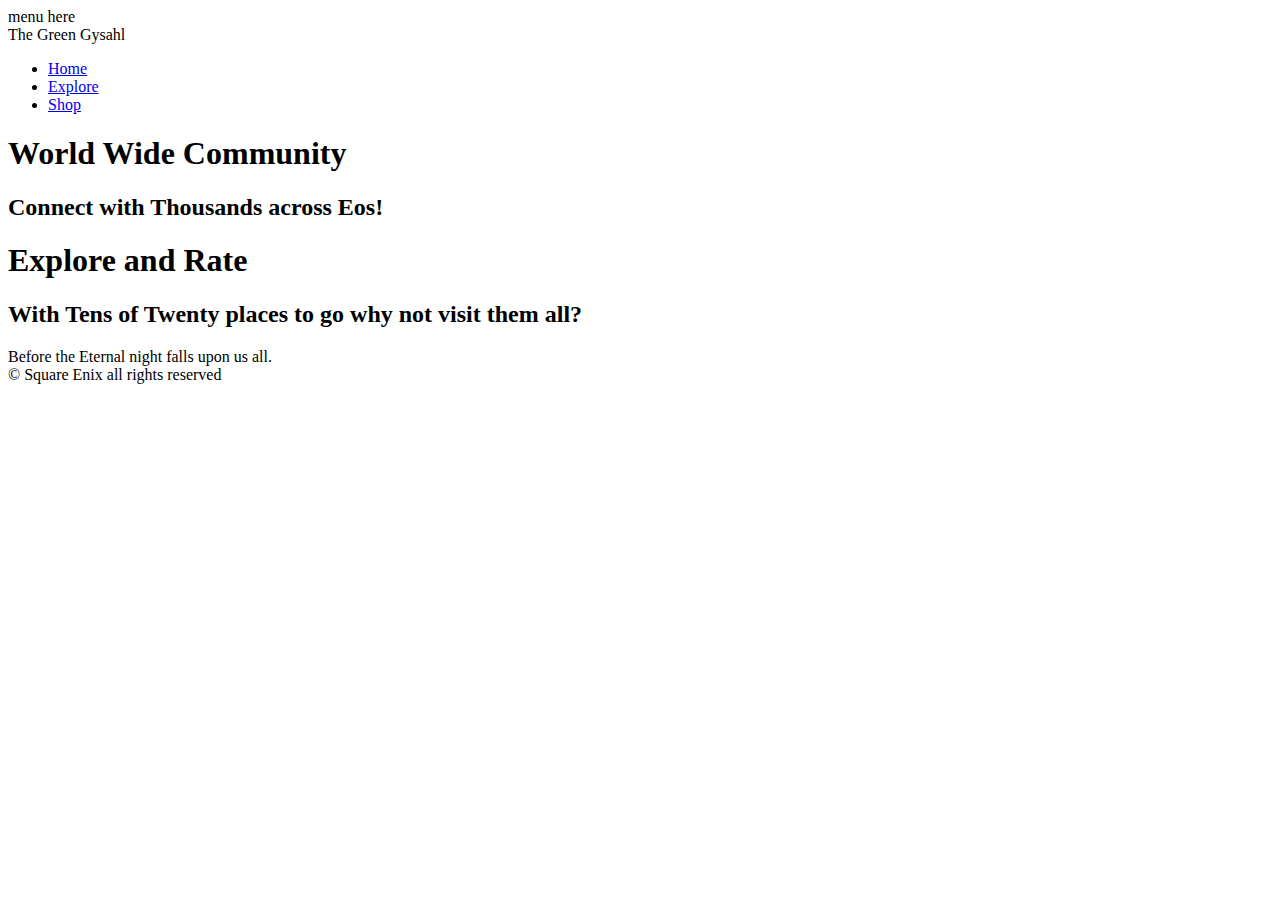
==== index.html @ b4320c2a "basic stuff, added meta tags and preload tags" ====
<!DOCTYPE html>

<html lang="en">

<head>
    <meta charset="UTF-8">
    <meta name="viewport" content="width=device-width, initial-scale=1.0">
    <meta http-equiv="X-UA-Compatible" content="ie=edge">

    <link rel="preload" href="https://fonts.googleapis.com/css?family=Fredericka+the+Great|Josefin+Slab:100|Quicksand" as="style">
    <link rel="preload" href="style.css" as="style">

    
    <title>The Green Gysahl</title>

    <meta name="description" content="A Beginners Guide To Web Development with HTML/CSS/Javascript" />

    <!-- Twitter Card data -->
    <meta name="twitter:card" content="summary_large_image">
    <meta name="twitter:title" content="The Green Gysahl">
    <meta name="twitter:description" content="A Beginners Guide To Web Development with HTML/CSS/Javascript">
    <!-- Twitter summary card with large image must be at least 280x150px -->
    <meta name="twitter:image:src" content="https://vignette.wikia.nocookie.net/finalfantasy/images/4/4f/Gysahl_Green_XIV.jpg/revision/latest/scale-to-width-down/1024?cb=20130629163723">

    <!-- Open Graph data -->
    <meta property="og:title" content="The Green Gysahl" />
    <meta property="og:type" content="article" />
    <meta property="og:url" content="https://ianmitch90.github.io/theGreenGysahl/" />
    <meta property="og:image" content="https://vignette.wikia.nocookie.net/finalfantasy/images/4/4f/Gysahl_Green_XIV.jpg/revision/latest/scale-to-width-down/1024?cb=20130629163723" />
    <meta property="og:description" content="A Beginners Guide To Web Development with HTML/CSS/Javascript" />
    <meta property="og:site_name" content="The Green Gysahl" />

    <link href="https://fonts.googleapis.com/css?family=Fredericka+the+Great|Josefin+Slab:100|Quicksand" rel="stylesheet">
    <link rel="stylesheet" href="styles.css">
</head>

<body>
    <header>
        <nav>
            <div class="navMenu">
                menu here
            </div>
            <span>The Green Gysahl</span>
            <ul>
                <li><a href="index.html">Home</a></li>
                <li><a href="./Pages/Explore/explore.html">Explore</a></li>
                <li><a href="./Pages/Shop/shop.html">Shop</a></li>
            </ul>
        </nav>
    </header>

    <div class="hero">
        <div class="heroImg"></div>
        <div class="heroIconsContainer">
            <div class="heroIcons"></div>
            <div class="heroDesc"></div>
        </div>
    </div>

    <div class="communitySection">
        <h1>World Wide Community</h1>
        <h2>Connect with Thousands across Eos!</h2>
        <div class="communityComments"></div>
    </div>
    
    <div class="exploreSection">
        <div class="exploreHeading">
            <h1>Explore and Rate</h1>
            <h2>With Tens of Twenty places to go why not visit them all?</h2>
            <span>Before the Eternal night falls upon us all.</span>
        </div>
        <div class="exploreLocations">

        </div>
    </div>
    <footer>
        © Square Enix all rights reserved
    </footer>
</body>

</html>
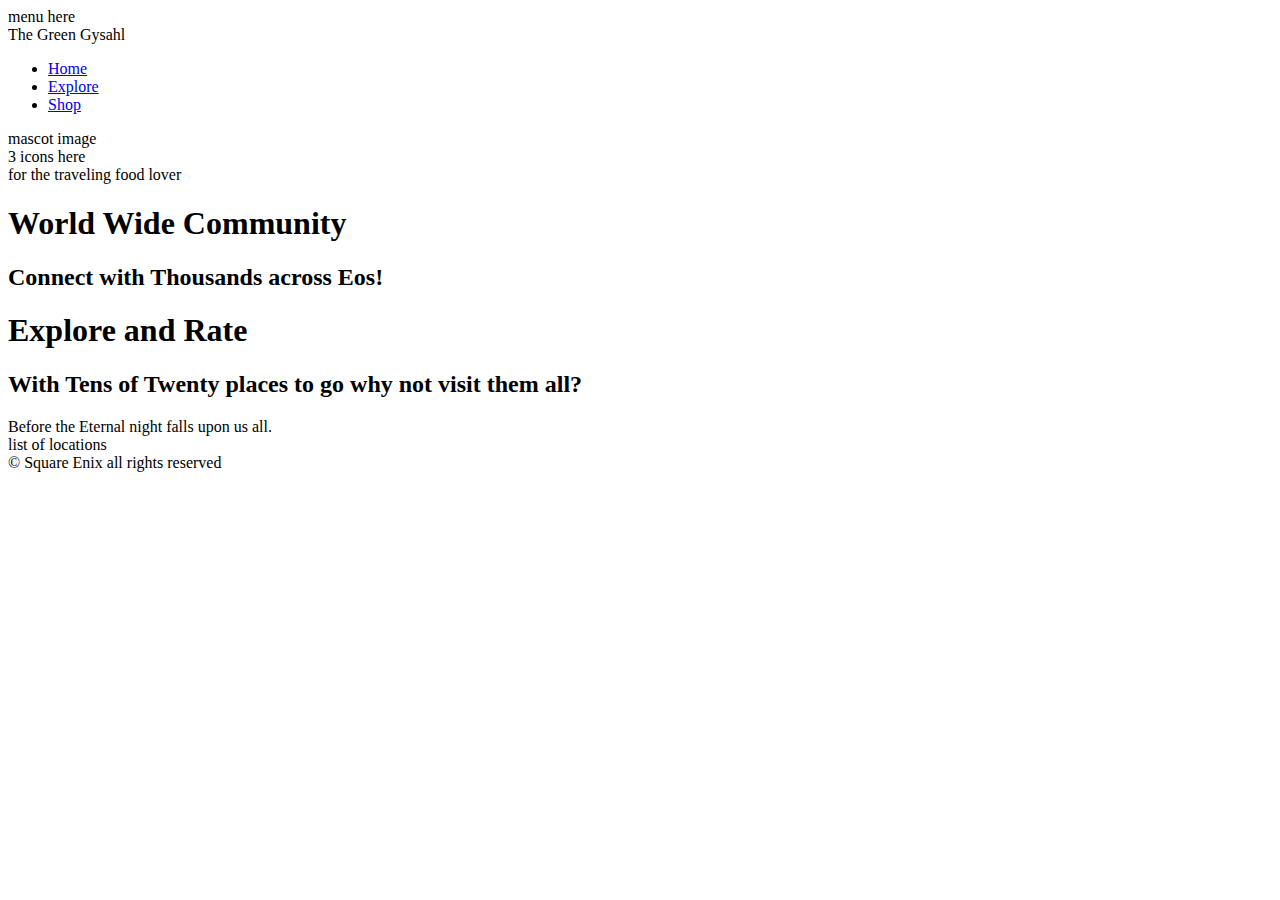
==== commit 56a5829a: "og meta tag width/height" ====
--- a/index.html
+++ b/index.html
@@ -1,18 +1,43 @@
 <!DOCTYPE html>
 
 <html lang="en">
+<!-- HolyMoly!!!!! look at all these meta tags and links!!!!!! 🌪
+    this is a little bit much right? here are a few things we are trying to acomplish with these
+    lets take it section by section:
 
+    1) your standard meta tags Charset/Viewport/Compatibility check for IE=Edge browsers
+    
+    2) twitter! every tag is pretty self descriptive however we use this as a preview card
+    everytime twitter will try and make a neat preview card for us to make it appealing to visit!
+    
+    3) Open Graph: so remember how we gave twitter images and info to make a preview for us? well
+    well the opengraph protocol allows us to make a generalized card, and allow the service using
+    our link to have the information to make a preview card!
+    
+    4) preloading: so generally this is not useful here since our assets are shipped with our html
+    this is not providing us with a lot of performance gains. HOWEVER lets say you had a
+    remote font/css/images/videos/etc that is on another server? this lets the browser know that
+    whatever you are preloading has HIGH PRIORITY, usually these are critical assets that you dont
+    want to show up after the page is built. we can avoid problems with connection issues/file size/etc
+    
+    5) Favicons: i love favicons!!! these are the images that show up on your tab/bookmarks/app icons/etc
+    it allows your site to have some flavor when someone is saving it or viewing it. usually a logo
+    or some image relevant to your site would go here. take note of the diffrent versions and sizes
+    are saved in the /favicon folder! for now try and use a favicon generator and then customize what
+    you want until you are able to make your own from scratch 
+
+    FINNNNALLLLY SOMETHING IM USED TO: 💦
+    finishing up with the head tag, we have our website Title/Google Fonts/Styles.css
+        **Important stuff to pay attn to!
+            but didn't you preload this already? sure! i did! however that was for the browser to go
+            out before it builds the page! i never told it to USE anything! please visit the 
+            HTML preload specification online!!! and like i said before it's not useful for this
+            project but, it's good to know what EXACTLY it does for you!
+         -->
 <head>
     <meta charset="UTF-8">
     <meta name="viewport" content="width=device-width, initial-scale=1.0">
     <meta http-equiv="X-UA-Compatible" content="ie=edge">
-
-    <link rel="preload" href="https://fonts.googleapis.com/css?family=Fredericka+the+Great|Josefin+Slab:100|Quicksand" as="style">
-    <link rel="preload" href="style.css" as="style">
-
-    
-    <title>The Green Gysahl</title>
-
     <meta name="description" content="A Beginners Guide To Web Development with HTML/CSS/Javascript" />
 
     <!-- Twitter Card data -->
@@ -29,14 +54,71 @@
     <meta property="og:image" content="https://vignette.wikia.nocookie.net/finalfantasy/images/4/4f/Gysahl_Green_XIV.jpg/revision/latest/scale-to-width-down/1024?cb=20130629163723" />
     <meta property="og:description" content="A Beginners Guide To Web Development with HTML/CSS/Javascript" />
     <meta property="og:site_name" content="The Green Gysahl" />
+    <meta property="og:image:width" content="400">
+    <meta property="og:image:height" content="300">
 
+    <!-- linking and preloading all assets/fonts ensuring it loaded faster when the html needs it -->
+    <link rel="preload" href="https://fonts.googleapis.com/css?family=Fredericka+the+Great|Josefin+Slab:100|Quicksand" as="style">
+    <link rel="preload" href="style.css" as="style">
+    
+    <!-- all the things for our favicon (putting an icon on the tab) -->
+    <link rel="apple-touch-icon" sizes="180x180" href="favicon/apple-touch-icon.png">
+    <link rel="icon" type="image/png" sizes="32x32" href="favicon/favicon-32x32.png">
+    <link rel="icon" type="image/png" sizes="16x16" href="favicon/favicon-16x16.png">
+    <link rel="manifest" href="favicon/site.webmanifest">
+    <link rel="mask-icon" href="favicon/safari-pinned-tab.svg" color="#16a085">
+    <meta name="msapplication-TileColor" content="#da532c">
+    <meta name="theme-color" content="#ffffff">
+
+    
+    <title>The Green Gysahl</title>
+    
+    
     <link href="https://fonts.googleapis.com/css?family=Fredericka+the+Great|Josefin+Slab:100|Quicksand" rel="stylesheet">
     <link rel="stylesheet" href="styles.css">
+
 </head>
 
+<!-- Lets Get Started!!!!! ⚡️
+
+        So! you know allll the things dealing with what SHOWS UP ON THE PAGE!
+        ok so i like to designate a header/main/footer and then use mostly divs for other things
+        why? well for accesibility reasons since im adding aria tags it's a bit over kill to use all
+        the HTML tags ONTOP of ARIA attr.
+
+        Objectives this Page:
+            -Simple ARIA
+            -Themeing/Setting a Design pattern
+            -Contrast and Readability (see styles.css )
+            -Mobile First Way of Thinking
+
+     ⭕️ IMPORTANT NOTICE ABOUT ARIA SCREEN READERS!
+        *** NO ARIA IS BETTER THAN BAD ARIA *** 
+    
+            wait, what? are you going to show us the proper way to do it? NOPE! this is going
+            to get you started intergrating ARIA slowly!!! REMEMBER! there is NO VISUAL COMPONENT!!
+            A good way to think about how your site's USER EXPERIENCE is going from VIDEO PODCAST to
+            a AUDIO ONLY PODCAST! meaning, add as much relevant description! explain when you can
+            and be concise but, it's like totally but kind of, but honestly don't ramble...... 
+            oh no! i already messed up! 💦 
+    
+        Your ALT-er EGO!!!!! anything requires you to see just go ahead and throw an alt attr on it!
+        it's just generally good practice EVEN IF THE ALT IS EMPTY always put it on
+        helps screen reading defaults but also if something should fail lets say an image or video
+        doesn't load properly the user can easily figure out was was SUPPOSED TO BE THERE and that
+        something went wrong and they usually might refresh the page.
+
+    Flexbox and Flex Grid! thats all CSS stuff! but i'll get into that in depth in the Explore page
+
+    to see how this page looks WITHOUT styles just copy line 76 and then delete and refresh your browser
+
+        -->
 <body>
+    <!-- header? wait isnt nav just fine? Sure! its all up to you, again these HTML tags
+        have limited functionality but are useful for seperating out content and groups -->
     <header>
         <nav>
+            <!-- notice in-between my nav tags i have 3 DIRECT CHILDREN that lets me have greater control of how these groups are displayed in my nav when i go to style this nav tag later -->
             <div class="navMenu">
                 menu here
             </div>
@@ -48,31 +130,56 @@
             </ul>
         </nav>
     </header>
+<!-- main content here! this is where my sections will go  -->
+    <main>
+        <!-- so why section our work? well i personally think its great 
+        to outline in our mind how content needs to be grouped.  -->
+        <section>
+            <div class="hero">
+                <div class="heroImg">
+                    mascot image
+                <div class="heroIconsContainer">
+                    <div class="heroIcons">
+                        3 icons here
+                    </div>
+                    <div class="heroDesc">
+                        for the traveling food lover
+                    </div>
+                </div>
+            </div>
+        </section>
 
-    <div class="hero">
-        <div class="heroImg"></div>
-        <div class="heroIconsContainer">
-            <div class="heroIcons"></div>
-            <div class="heroDesc"></div>
-        </div>
-    </div>
+        <section>
+            <div class="communitySection">
+                <h1>World Wide Community</h1>
+                <h2>Connect with Thousands across Eos!</h2>
+                <div class="communityComments">
+                    <!-- heres where the js will generate comments out of an array, and 
+                    then we will use the styles.css to animate the ease-in entrances  -->
+                </div>
+            </div>
+        </section>
+        
+        <section>
+            <div class="exploreSection">
+                <div class="exploreHeading">
+                    <h1>Explore and Rate</h1>
+                    <h2>With Tens of Twenty places to go why not visit them all?</h2>
+                    <span>Before the Eternal night falls upon us all.</span>
+                </div>
+                <div class="exploreLocations">
+                     <!-- heres where we will make js to manage these for us, but its just simple
+                    to just add these directly here right? well yes! however this can be practice
+                    for managing content for later. what if there are more locations later?
+                    would it be easier to just add another object thats already in an array? 
+                    what if you didnt want the order to be the same every time a user views
+                    this page? building for the you in future that has to maintain this. -->
+                    list of locations 
+                </div>
+            </div>
+        </section>
+    </main>
 
-    <div class="communitySection">
-        <h1>World Wide Community</h1>
-        <h2>Connect with Thousands across Eos!</h2>
-        <div class="communityComments"></div>
-    </div>
-    
-    <div class="exploreSection">
-        <div class="exploreHeading">
-            <h1>Explore and Rate</h1>
-            <h2>With Tens of Twenty places to go why not visit them all?</h2>
-            <span>Before the Eternal night falls upon us all.</span>
-        </div>
-        <div class="exploreLocations">
-
-        </div>
-    </div>
     <footer>
         © Square Enix all rights reserved
     </footer>
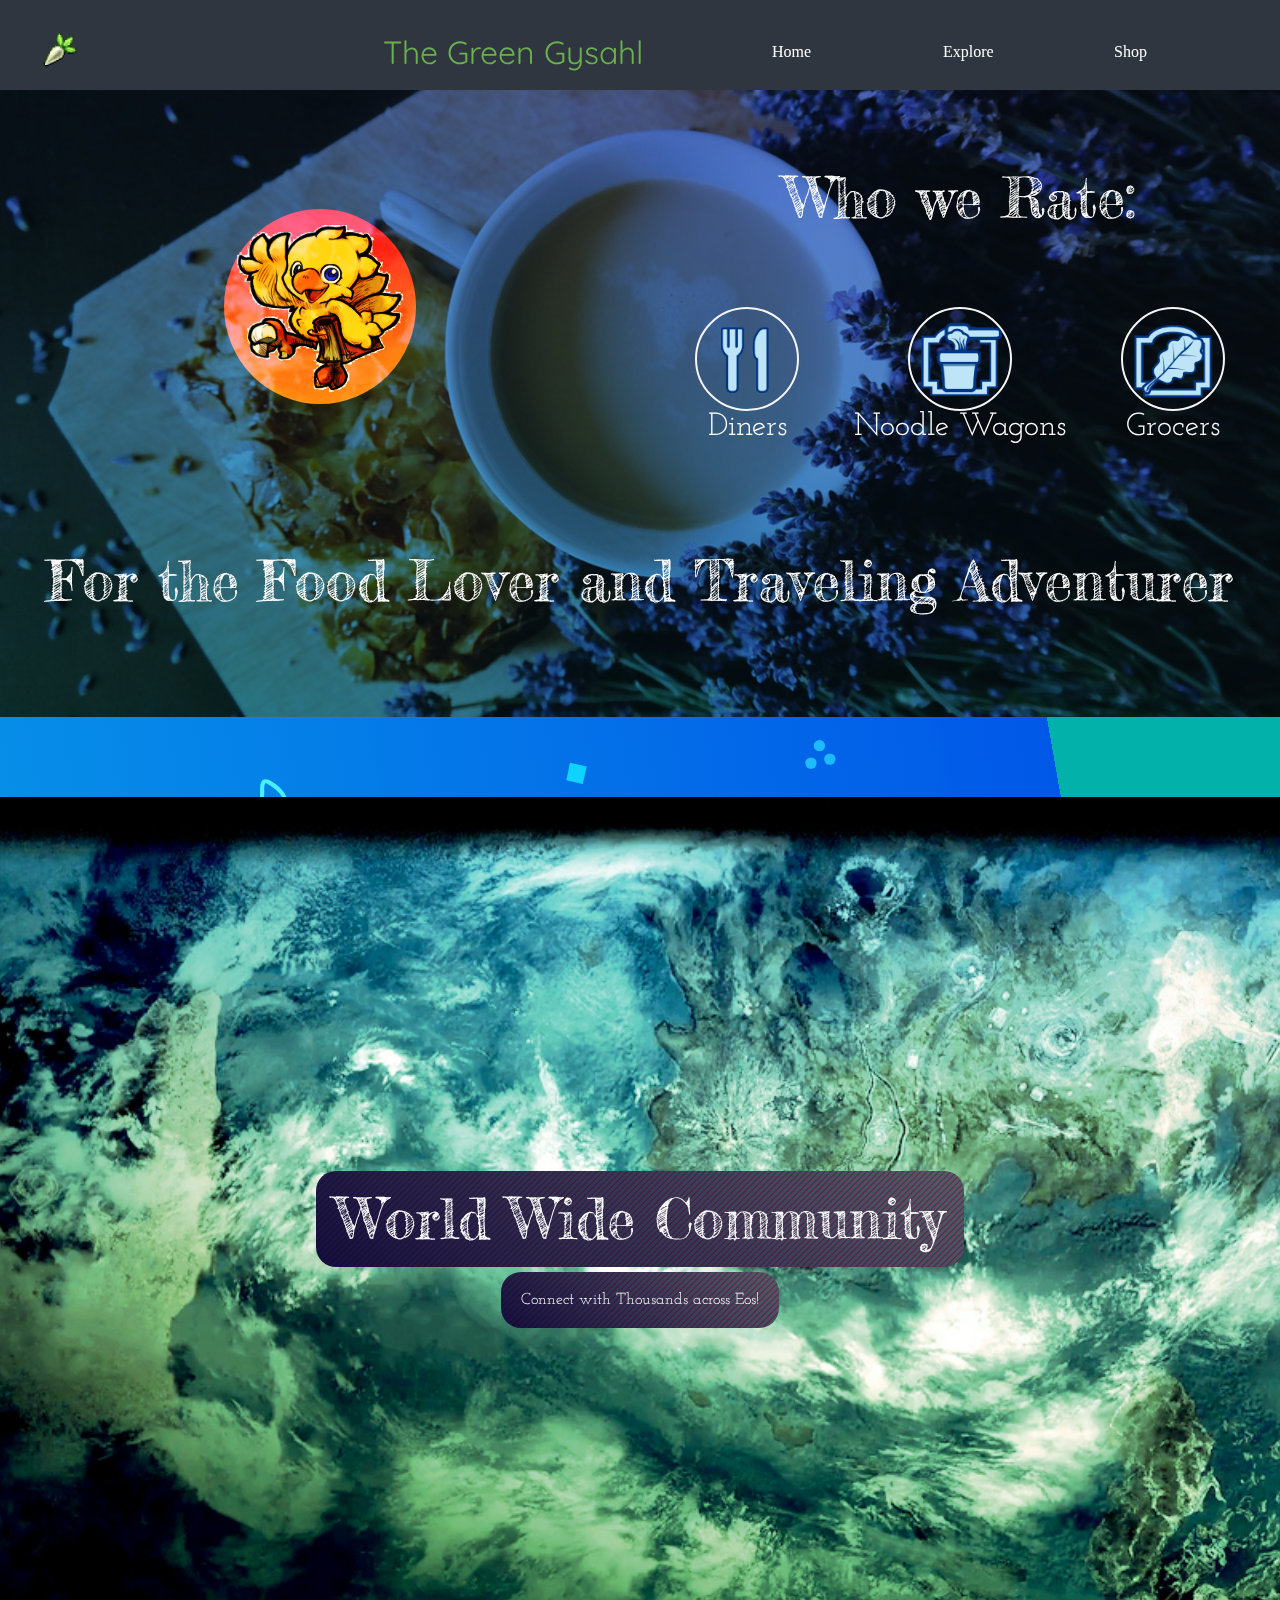
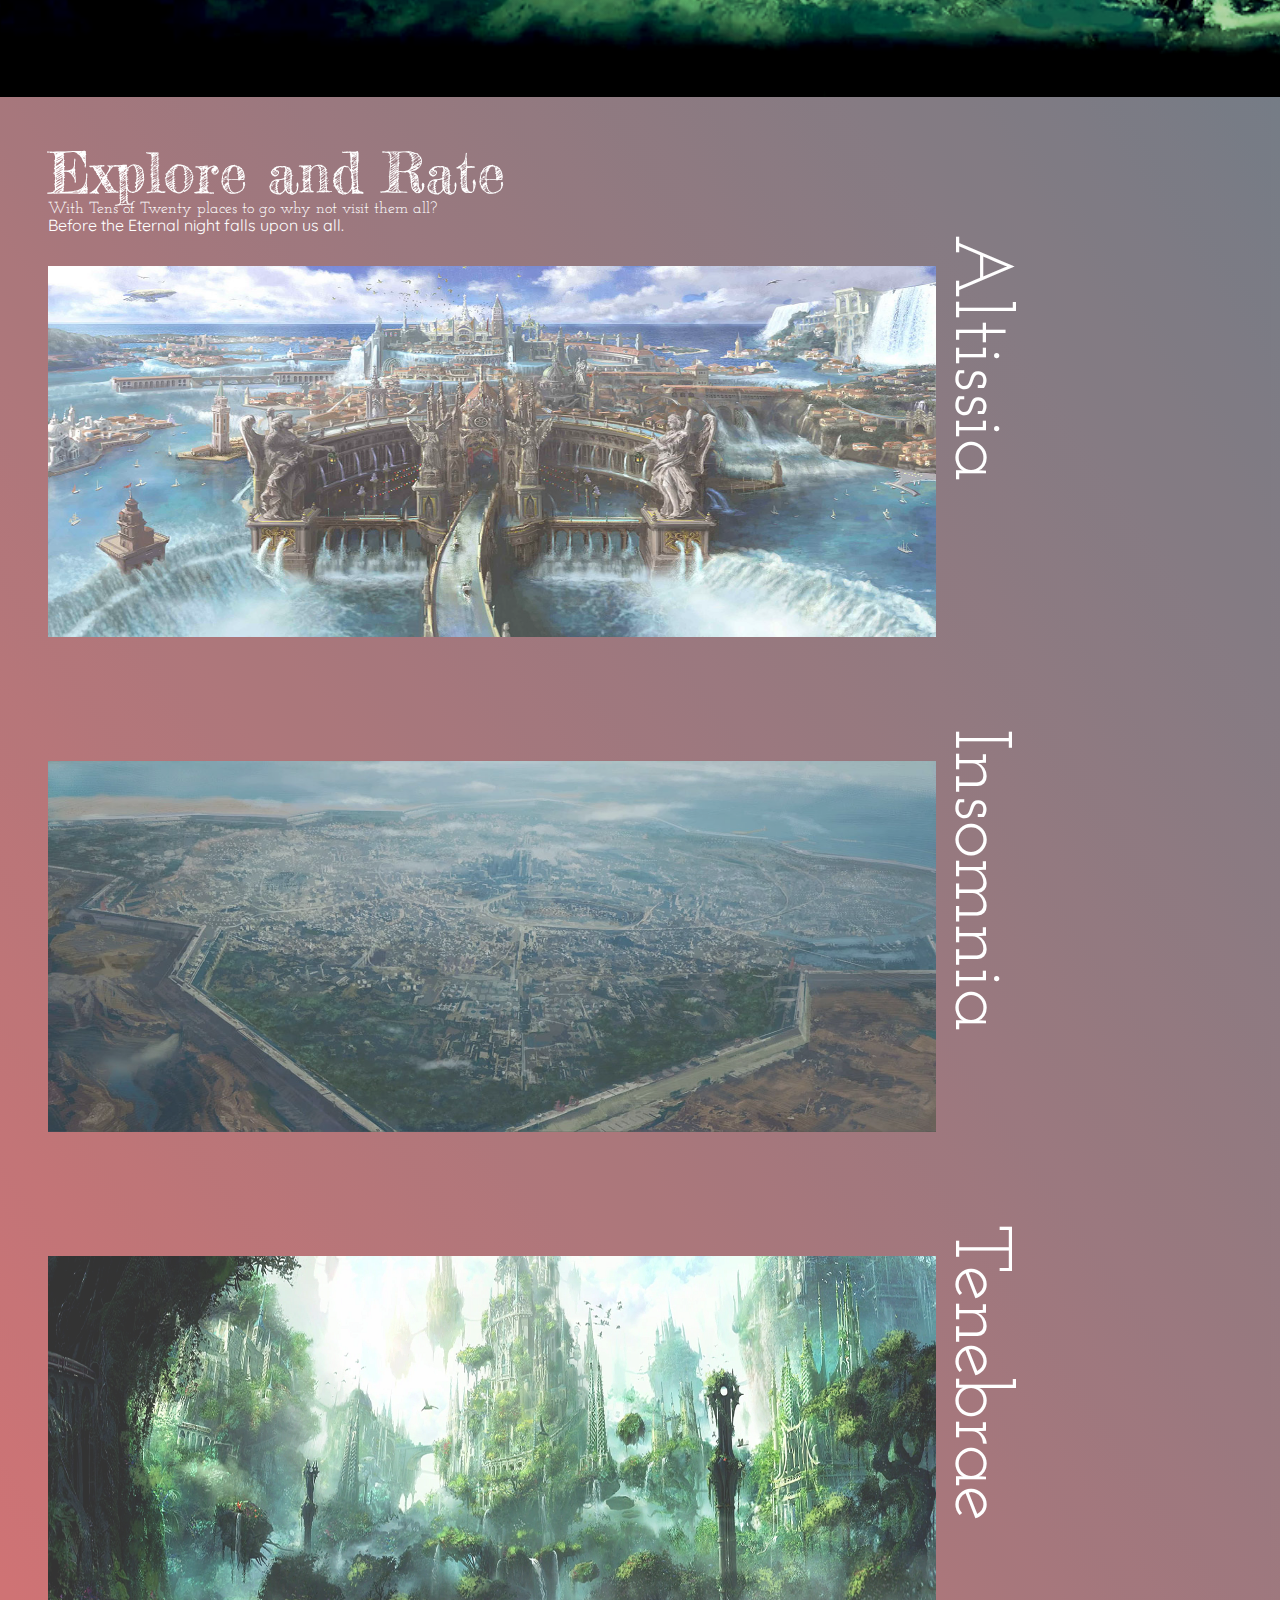
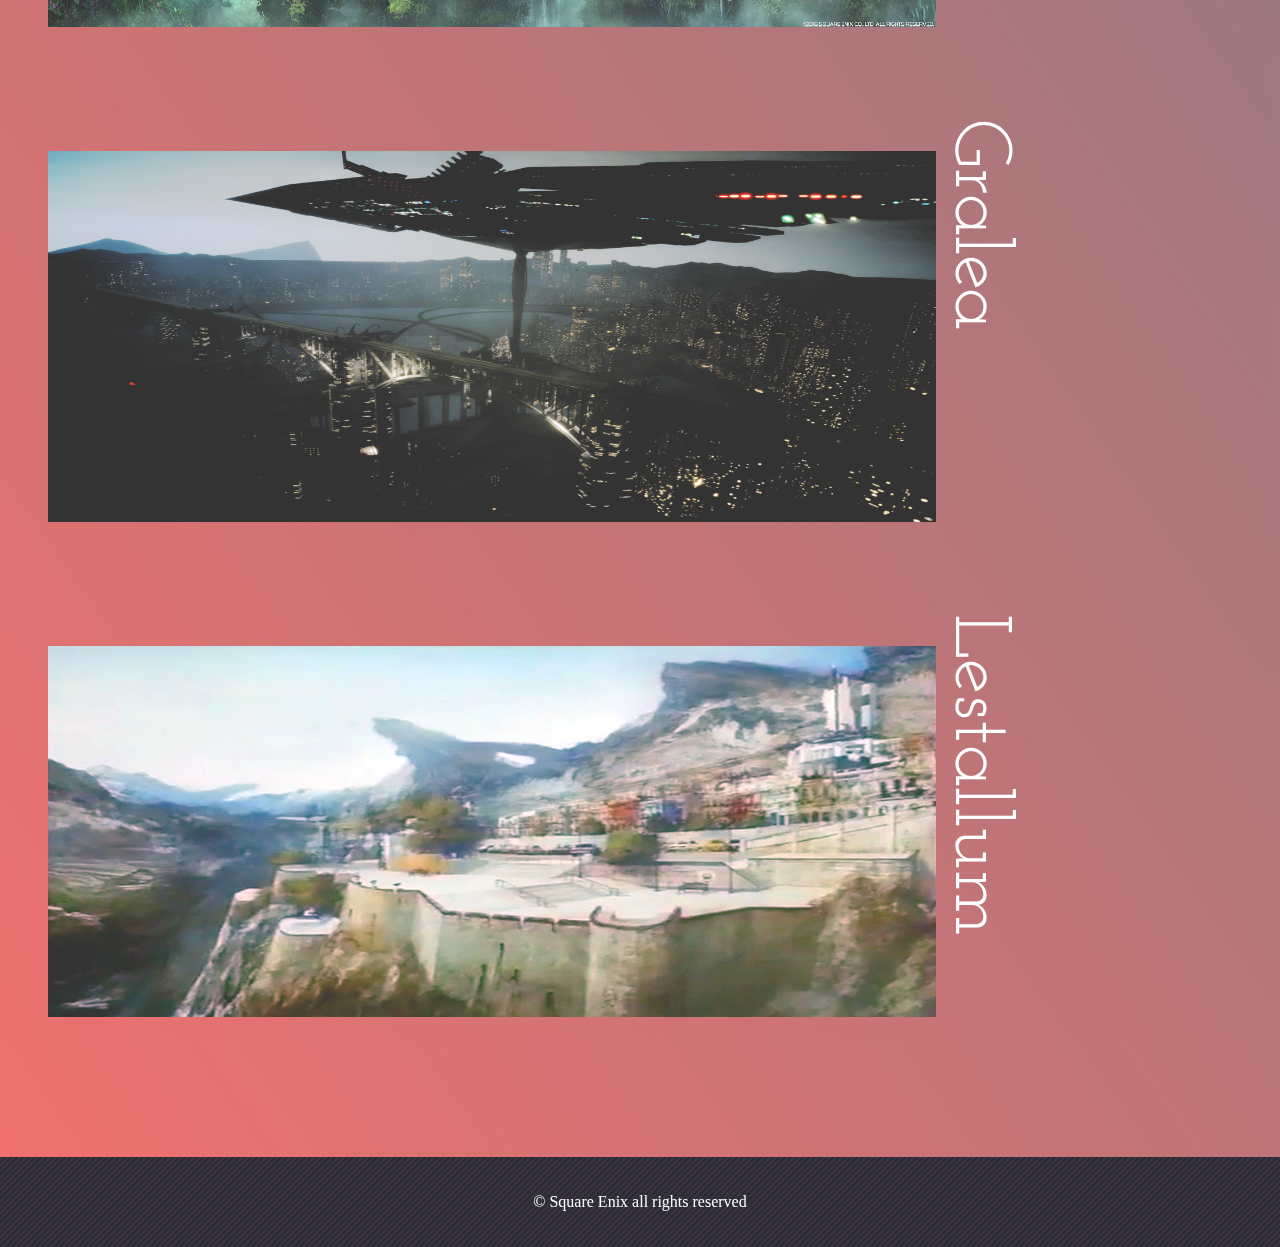
==== commit a4b65ed3: "more core ui work" ====
--- a/index.html
+++ b/index.html
@@ -13,6 +13,8 @@
     3) Open Graph: so remember how we gave twitter images and info to make a preview for us? well
     well the opengraph protocol allows us to make a generalized card, and allow the service using
     our link to have the information to make a preview card!
+    heres a great article on why all of this is important!
+    https://neilpatel.com/blog/open-graph-meta-tags/
     
     4) preloading: so generally this is not useful here since our assets are shipped with our html
     this is not providing us with a lot of performance gains. HOWEVER lets say you had a
@@ -25,6 +27,11 @@
     or some image relevant to your site would go here. take note of the diffrent versions and sizes
     are saved in the /favicon folder! for now try and use a favicon generator and then customize what
     you want until you are able to make your own from scratch 
+
+    **overview of social media META TAGS**
+    https://css-tricks.com/essential-meta-tags-social-media/
+    remember: you can also get analytics of traffic and general information if you are ever intrested
+    using even more meta tags! get comfortable using them!
 
     FINNNNALLLLY SOMETHING IM USED TO: 💦
     finishing up with the head tag, we have our website Title/Google Fonts/Styles.css
@@ -48,6 +55,10 @@
     <meta name="twitter:image:src" content="https://vignette.wikia.nocookie.net/finalfantasy/images/4/4f/Gysahl_Green_XIV.jpg/revision/latest/scale-to-width-down/1024?cb=20130629163723">
 
     <!-- Open Graph data -->
+    <!-- a great tool to check your OG (orginal gangsta meta tags 😎) 
+     https://developers.facebook.com/tools/debug/ 
+     just post ur link (usually your github live link so that it can scrape it and give you feedback)
+     this is also great documentation about best practices -->
     <meta property="og:title" content="The Green Gysahl" />
     <meta property="og:type" content="article" />
     <meta property="og:url" content="https://ianmitch90.github.io/theGreenGysahl/" />
@@ -57,9 +68,11 @@
     <meta property="og:image:width" content="400">
     <meta property="og:image:height" content="300">
 
-    <!-- linking and preloading all assets/fonts ensuring it loaded faster when the html needs it -->
+    <!-- linking and preloading all assets/fonts ensuring it loaded faster when the html needs it
+    documentation on what this is doing: 
+    https://developer.mozilla.org/en-US/docs/Web/HTML/Preloading_content -->
     <link rel="preload" href="https://fonts.googleapis.com/css?family=Fredericka+the+Great|Josefin+Slab:100|Quicksand" as="style">
-    <link rel="preload" href="style.css" as="style">
+    <link rel="preload" href="styles.css" as="style">
     
     <!-- all the things for our favicon (putting an icon on the tab) -->
     <link rel="apple-touch-icon" sizes="180x180" href="favicon/apple-touch-icon.png">
@@ -75,6 +88,7 @@
     
     
     <link href="https://fonts.googleapis.com/css?family=Fredericka+the+Great|Josefin+Slab:100|Quicksand" rel="stylesheet">
+    <link rel="stylesheet" href="reset.css">
     <link rel="stylesheet" href="styles.css">
 
 </head>
@@ -120,7 +134,7 @@
         <nav>
             <!-- notice in-between my nav tags i have 3 DIRECT CHILDREN that lets me have greater control of how these groups are displayed in my nav when i go to style this nav tag later -->
             <div class="navMenu">
-                menu here
+                <img src="./Assets/gyashlIcon.png" alt="Logo">
             </div>
             <span>The Green Gysahl</span>
             <ul>
@@ -135,16 +149,35 @@
         <!-- so why section our work? well i personally think its great 
         to outline in our mind how content needs to be grouped.  -->
         <section>
-            <div class="hero">
-                <div class="heroImg">
-                    mascot image
-                <div class="heroIconsContainer">
-                    <div class="heroIcons">
-                        3 icons here
-                    </div>
-                    <div class="heroDesc">
-                        for the traveling food lover
-                    </div>
+            <div class="foodGrid">
+                <div class="heroMascot">
+                    <img src="./Assets/CT_Chocobo.png" alt="chocobo mascot">
+                </div>
+                <div class="iconsContainer">
+                    <div class="area-overlap iconsHeader">
+                        <h1>Who we Rate:</h1>
+                    </div>
+                    <div class="foodIcon">
+                        <img src="./Assets/Diner-ffxv-mapicon.png" alt="Diner Icon">
+                        <h2>
+                            Diners
+                        </h2>
+                    </div>
+                    <div class="grocerIcon">
+                        <img src="./Assets/NoodleWagon-ffxv-mapicon.png" alt="Noodle Wagon Icon">
+                        <h2>
+                            Noodle Wagons
+                        </h2>
+                    </div>
+                    <div class="soupIcon">
+                        <img src="./Assets/Grocer-ffxv-mapicon.png" alt="Grocer Icon">
+                        <h2>
+                            Grocers
+                        </h2>
+                    </div>
+                </div>
+                <div class="heroHeadline">
+                    <h1>For the Food Lover and Traveling Adventurer</h1>
                 </div>
             </div>
         </section>
@@ -168,13 +201,26 @@
                     <span>Before the Eternal night falls upon us all.</span>
                 </div>
                 <div class="exploreLocations">
-                     <!-- heres where we will make js to manage these for us, but its just simple
-                    to just add these directly here right? well yes! however this can be practice
-                    for managing content for later. what if there are more locations later?
-                    would it be easier to just add another object thats already in an array? 
-                    what if you didnt want the order to be the same every time a user views
-                    this page? building for the you in future that has to maintain this. -->
-                    list of locations 
+                    <div class="city">
+                        <img src="./Assets/ff15-altissia.jpg" alt="Image of Altissia">
+                        <h2>Altissia</h2>
+                    </div>
+                    <div class="city">
+                        <img src="./Assets/ff15-insomnia.jpg" alt="Image of Insomnia">
+                        <h2>Insomnia</h2>
+                    </div>
+                    <div class="city">
+                        <img src="./Assets/FFXV_Tenebrae_Artwork.png" alt="Image of Tenebrae">
+                        <h2>Tenebrae</h2>
+                    </div>
+                    <div class="city">          
+                        <img src="./Assets/Gralea-and-Zegnautus-Keep-FFXV.png" alt="Image of Gralea">
+                        <h2>Gralea</h2>
+                    </div>
+                    <div class="city">
+                        <img src="./Assets/Lestallum-Artwork2-FFXV.png" alt="Image of Lestallum">
+                        <h2>Lestallum</h2>
+                    </div>
                 </div>
             </div>
         </section>
--- a/styles.css
+++ b/styles.css
@@ -0,0 +1,221 @@
+/*
+font-family: 'Fredericka the Great', cursive;
+font-family: 'Josefin Slab', serif;
+font-family: 'Quicksand', sans-serif;
+*/
+
+body {
+background-image: url('./Assets/Confetti-Doodles.svg'),
+linear-gradient(80deg,
+#2e86de 0%,
+#0652DD 75%,
+#10ac84 75%);
+background-size: contain;
+background-attachment: fixed;
+background-blend-mode: overlay;
+
+}
+h1 {
+    font-size: 3.5rem;
+    font-family: 'Fredericka the Great', cursive;
+}
+h2 {
+    font-family: 'Josefin Slab', serif;
+}
+p , span {
+ font-family: 'Quicksand', sans-serif;  
+}
+header, footer {
+    height: 10vh;
+}
+
+nav {    
+  display: grid;
+  height: 100%;
+  grid-template-columns: 0.5fr 1fr 1fr;
+  grid-template-rows: 1fr;
+  grid-gap: 5px 5px;
+  grid-template-areas: ". . .";
+  background-color: #2f3640;
+
+}
+nav img {
+    margin-left: 10px;
+    height: 100px;
+    width: 100px;
+    align-self: center;
+    justify-self: center;
+}
+nav span {
+    align-self: center;
+    justify-self: center;
+    font-size: 2em;
+    color: #6ab04c;
+}
+nav span, 
+nav .navMenu,
+nav li, nav a{
+    align-self: center;
+
+    text-decoration: none;
+
+}
+
+nav ul {
+  display: grid;
+  height: 100%;
+  grid-template-columns: 1fr 1fr 1fr;
+  grid-template-rows: 1fr;
+  grid-gap: 5px 5px;
+  grid-template-areas: ". . ."; 
+  list-style-type: none;
+}
+
+
+.foodGrid {
+  display: grid;
+  height: 100%;
+  grid-template-columns: 1fr 1fr;
+  grid-template-rows: 1fr 1fr;
+  grid-gap: 1px 1px;
+  padding-top: 5em;
+  margin-bottom: 5em;
+  background-image: 
+  url("./Assets/heroImg.jpeg"), 
+  linear-gradient(20deg, #22a6b3 0%, #686de0 100%);
+  background-position: center;
+  background-attachment: fixed;
+  background-repeat: no-repeat;
+  background-size: cover;
+  background-blend-mode: multiply;
+
+}
+
+.heroMascot { 
+    grid-area: 1 / 1 / 2 / 2;
+    background: linear-gradient(to bottom, #ff7979 0%, #ffbe76 100%);
+    mix-blend-mode: hard-light;
+    align-self: center;
+    justify-self: center;
+    border-radius: 50%;
+    }
+
+.iconsContainer {
+  display: grid;
+  grid-area: 1 / 2 / 2 / 3;
+  grid-template-columns: 1fr 1fr 1fr;
+  grid-template-rows: 1fr 1fr;
+  grid-gap: 1px 1px;
+  align-self: center;
+  justify-self: center;
+}
+
+.iconsHeader { 
+    grid-area: 1 / 1 / 2 / 4;
+    text-align: center;
+}
+
+.foodIcon { grid-area: 2 / 1 / 3 / 2; }
+
+.grocerIcon { grid-area: 2 / 2 / 3 / 3; }
+
+.soupIcon { grid-area: 2 / 3 / 3 / 4; }
+
+.heroHeadline { 
+    grid-area: 2 / 1 / 3 / 3;
+    text-align: center;
+    justify-self: center;
+    align-self: center;
+ }
+
+.grocerIcon, .soupIcon, .foodIcon {
+    display: flex;
+    justify-content: center;
+    text-align: center;
+    align-items: center;
+    flex-direction: column;
+    font-size: 2em;
+}
+
+.heroMascot img {
+    height: 12em;
+    width: 12em;
+}
+
+
+.foodIcon img,
+.grocerIcon img,
+.soupIcon img {
+    border: 2px solid whitesmoke;
+    border-radius: 50%;
+    height: 100px;
+    width: 100px;
+    align-self: center;
+    justify-self: center;
+}
+
+
+.communitySection {
+    background-image: 
+    url("./Assets/Eos-FFXV.png"),
+    linear-gradient(10deg, #6ab04c 0%, #7ed6df 100%);
+    background-position: center;
+    background-size: cover;
+    background-repeat: no-repeat;
+    height: 100vh;
+    background-blend-mode: hard-light;
+    display: flex;
+    justify-content: center;
+    align-items: center;
+    flex-direction: column;
+
+}
+
+.communitySection h1, 
+.communitySection h2 {
+    background-image: 
+    url('./Assets/lines.svg'),
+    linear-gradient(40deg, #130f40 0%, #535c68 100%);
+    background-blend-mode: overlay;
+    padding: 20px;
+    border-radius: 20px;
+    text-align: center;
+    margin-top: 5px;
+}
+
+.exploreSection {
+    padding: 3rem;
+    background: linear-gradient(55deg, #eb4d4b 0%, #535c68 100%);
+    opacity: 0.8;
+
+}
+.exploreLocations {
+    display: flex;
+    flex-direction: column;
+}
+.city {
+    display: flex;
+    flex-direction: row;
+    height: 55vh;
+   
+}
+.city img {
+ height: 75%;
+ width: 75%;
+ margin-top: 2rem;
+
+}
+.city h2 {
+    writing-mode: vertical-rl;
+    font-size: 5rem;
+}
+
+
+footer {
+    background: #2f3640;
+    background-image: url('./Assets/lines.svg');
+    background-blend-mode: overlay;
+    display: flex;
+    justify-content: center;
+    align-items: center;
+}--- a/styles.css
+++ b/styles.css
@@ -0,0 +1,221 @@
+/*
+font-family: 'Fredericka the Great', cursive;
+font-family: 'Josefin Slab', serif;
+font-family: 'Quicksand', sans-serif;
+*/
+
+body {
+background-image: url('./Assets/Confetti-Doodles.svg'),
+linear-gradient(80deg,
+#2e86de 0%,
+#0652DD 75%,
+#10ac84 75%);
+background-size: contain;
+background-attachment: fixed;
+background-blend-mode: overlay;
+
+}
+h1 {
+    font-size: 3.5rem;
+    font-family: 'Fredericka the Great', cursive;
+}
+h2 {
+    font-family: 'Josefin Slab', serif;
+}
+p , span {
+ font-family: 'Quicksand', sans-serif;  
+}
+header, footer {
+    height: 10vh;
+}
+
+nav {    
+  display: grid;
+  height: 100%;
+  grid-template-columns: 0.5fr 1fr 1fr;
+  grid-template-rows: 1fr;
+  grid-gap: 5px 5px;
+  grid-template-areas: ". . .";
+  background-color: #2f3640;
+
+}
+nav img {
+    margin-left: 10px;
+    height: 100px;
+    width: 100px;
+    align-self: center;
+    justify-self: center;
+}
+nav span {
+    align-self: center;
+    justify-self: center;
+    font-size: 2em;
+    color: #6ab04c;
+}
+nav span, 
+nav .navMenu,
+nav li, nav a{
+    align-self: center;
+
+    text-decoration: none;
+
+}
+
+nav ul {
+  display: grid;
+  height: 100%;
+  grid-template-columns: 1fr 1fr 1fr;
+  grid-template-rows: 1fr;
+  grid-gap: 5px 5px;
+  grid-template-areas: ". . ."; 
+  list-style-type: none;
+}
+
+
+.foodGrid {
+  display: grid;
+  height: 100%;
+  grid-template-columns: 1fr 1fr;
+  grid-template-rows: 1fr 1fr;
+  grid-gap: 1px 1px;
+  padding-top: 5em;
+  margin-bottom: 5em;
+  background-image: 
+  url("./Assets/heroImg.jpeg"), 
+  linear-gradient(20deg, #22a6b3 0%, #686de0 100%);
+  background-position: center;
+  background-attachment: fixed;
+  background-repeat: no-repeat;
+  background-size: cover;
+  background-blend-mode: multiply;
+
+}
+
+.heroMascot { 
+    grid-area: 1 / 1 / 2 / 2;
+    background: linear-gradient(to bottom, #ff7979 0%, #ffbe76 100%);
+    mix-blend-mode: hard-light;
+    align-self: center;
+    justify-self: center;
+    border-radius: 50%;
+    }
+
+.iconsContainer {
+  display: grid;
+  grid-area: 1 / 2 / 2 / 3;
+  grid-template-columns: 1fr 1fr 1fr;
+  grid-template-rows: 1fr 1fr;
+  grid-gap: 1px 1px;
+  align-self: center;
+  justify-self: center;
+}
+
+.iconsHeader { 
+    grid-area: 1 / 1 / 2 / 4;
+    text-align: center;
+}
+
+.foodIcon { grid-area: 2 / 1 / 3 / 2; }
+
+.grocerIcon { grid-area: 2 / 2 / 3 / 3; }
+
+.soupIcon { grid-area: 2 / 3 / 3 / 4; }
+
+.heroHeadline { 
+    grid-area: 2 / 1 / 3 / 3;
+    text-align: center;
+    justify-self: center;
+    align-self: center;
+ }
+
+.grocerIcon, .soupIcon, .foodIcon {
+    display: flex;
+    justify-content: center;
+    text-align: center;
+    align-items: center;
+    flex-direction: column;
+    font-size: 2em;
+}
+
+.heroMascot img {
+    height: 12em;
+    width: 12em;
+}
+
+
+.foodIcon img,
+.grocerIcon img,
+.soupIcon img {
+    border: 2px solid whitesmoke;
+    border-radius: 50%;
+    height: 100px;
+    width: 100px;
+    align-self: center;
+    justify-self: center;
+}
+
+
+.communitySection {
+    background-image: 
+    url("./Assets/Eos-FFXV.png"),
+    linear-gradient(10deg, #6ab04c 0%, #7ed6df 100%);
+    background-position: center;
+    background-size: cover;
+    background-repeat: no-repeat;
+    height: 100vh;
+    background-blend-mode: hard-light;
+    display: flex;
+    justify-content: center;
+    align-items: center;
+    flex-direction: column;
+
+}
+
+.communitySection h1, 
+.communitySection h2 {
+    background-image: 
+    url('./Assets/lines.svg'),
+    linear-gradient(40deg, #130f40 0%, #535c68 100%);
+    background-blend-mode: overlay;
+    padding: 20px;
+    border-radius: 20px;
+    text-align: center;
+    margin-top: 5px;
+}
+
+.exploreSection {
+    padding: 3rem;
+    background: linear-gradient(55deg, #eb4d4b 0%, #535c68 100%);
+    opacity: 0.8;
+
+}
+.exploreLocations {
+    display: flex;
+    flex-direction: column;
+}
+.city {
+    display: flex;
+    flex-direction: row;
+    height: 55vh;
+   
+}
+.city img {
+ height: 75%;
+ width: 75%;
+ margin-top: 2rem;
+
+}
+.city h2 {
+    writing-mode: vertical-rl;
+    font-size: 5rem;
+}
+
+
+footer {
+    background: #2f3640;
+    background-image: url('./Assets/lines.svg');
+    background-blend-mode: overlay;
+    display: flex;
+    justify-content: center;
+    align-items: center;
+}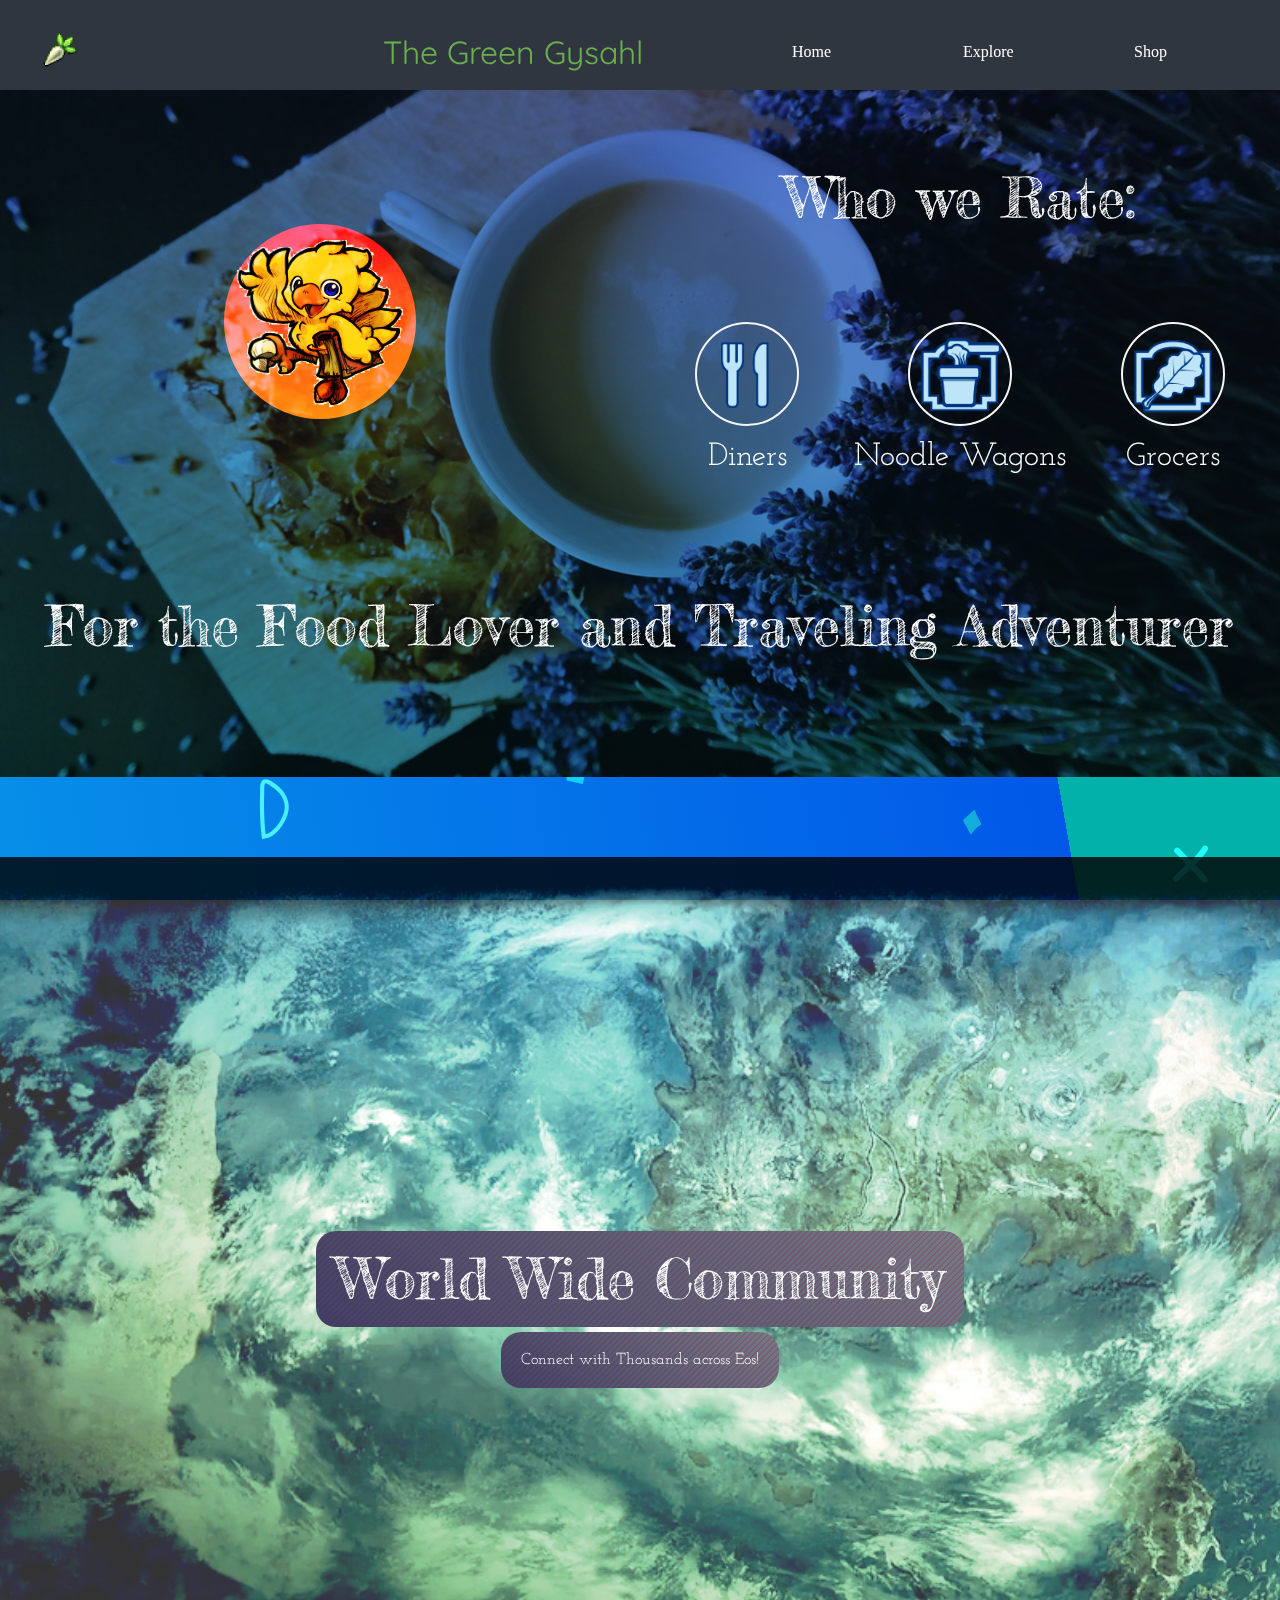
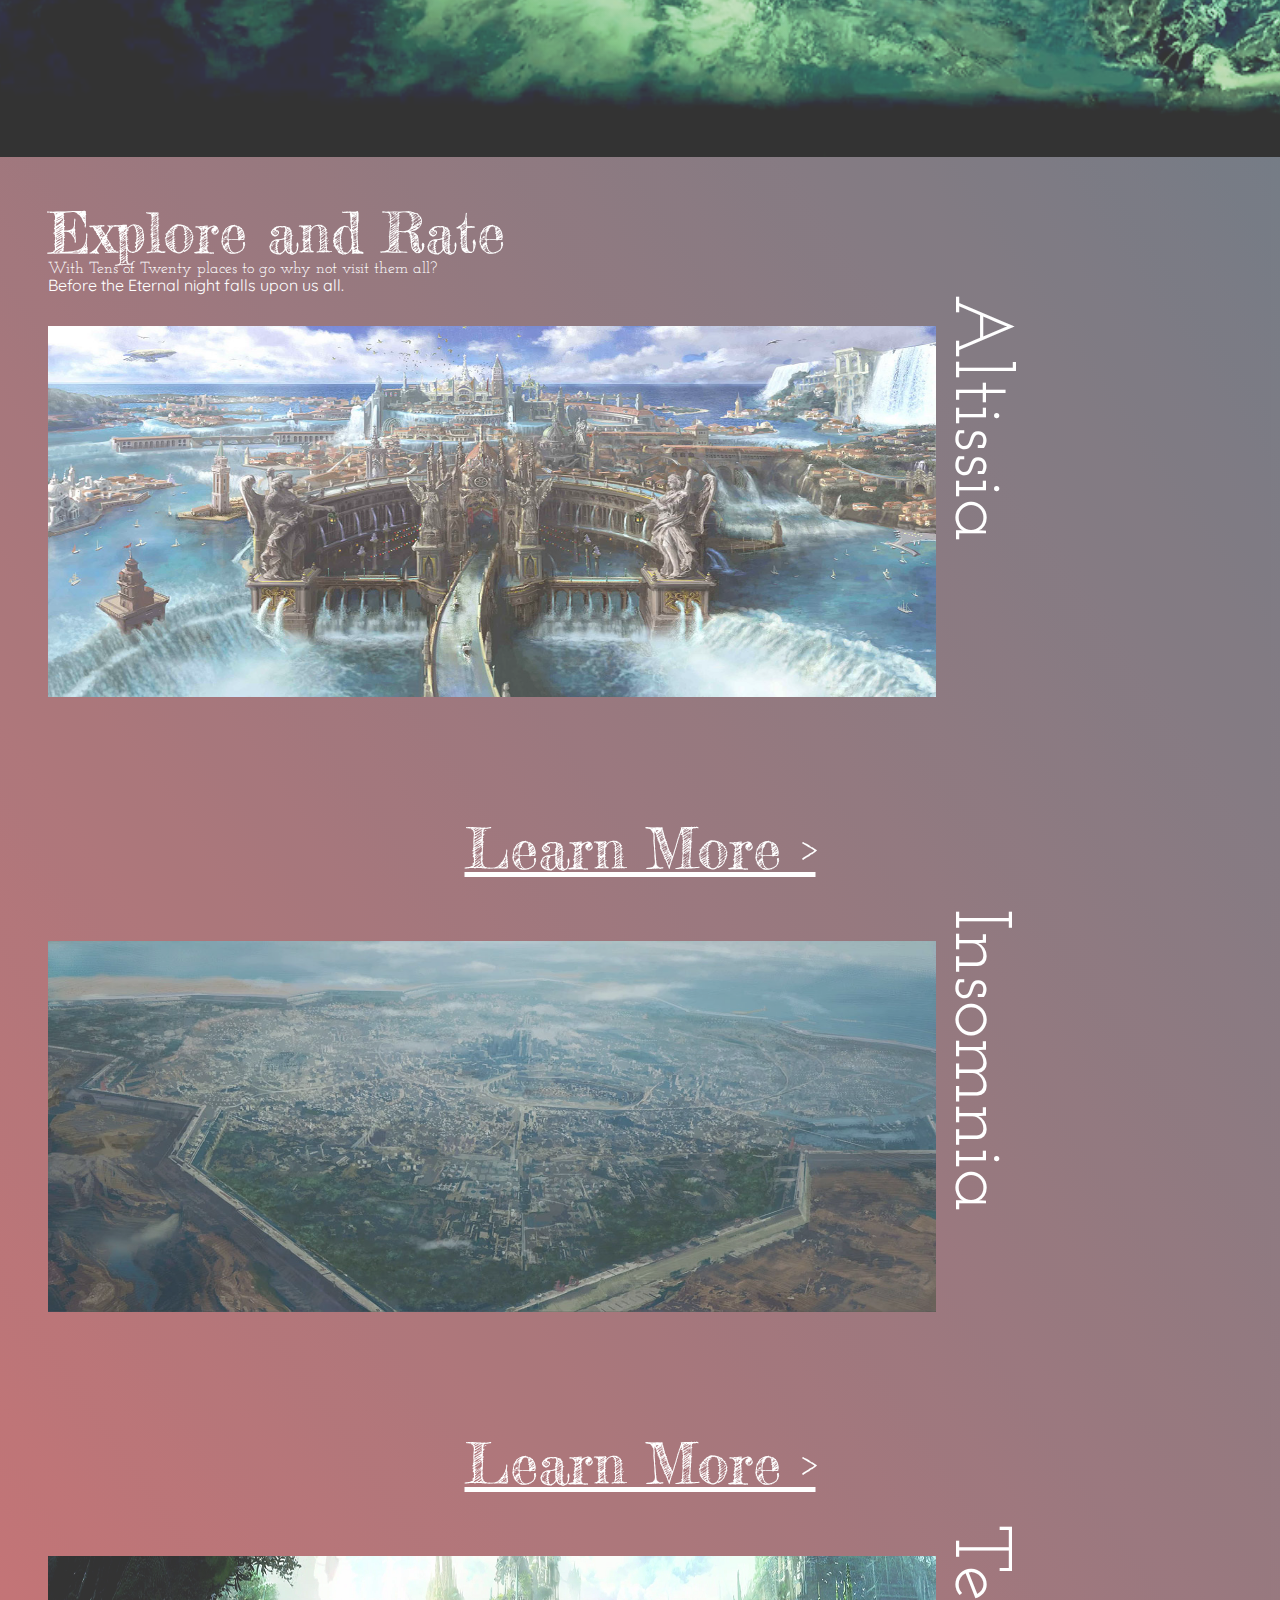
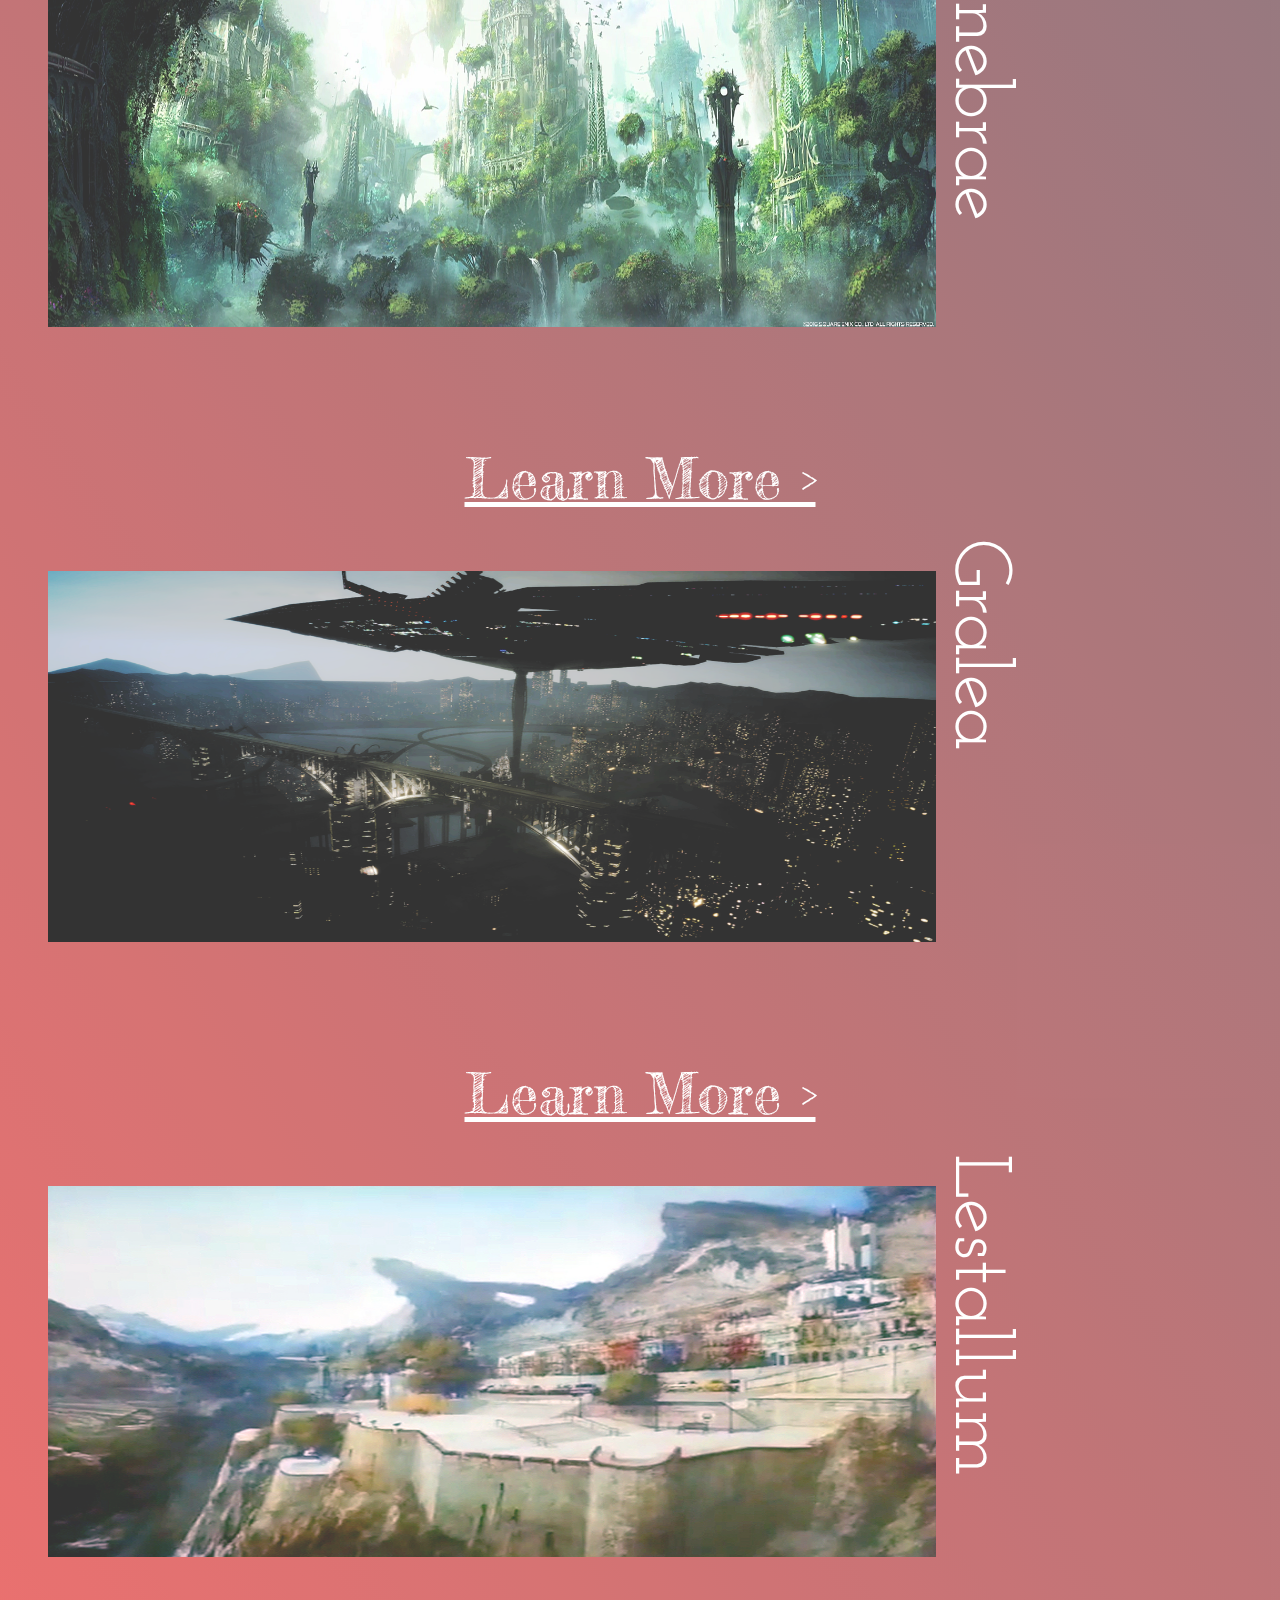
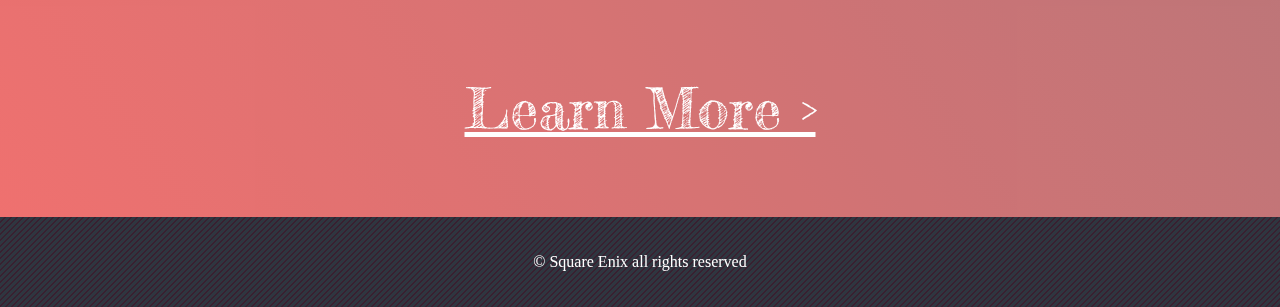
==== commit 03ffc95e: "ui ux changes" ====
--- a/index.html
+++ b/index.html
@@ -158,20 +158,23 @@
                         <h1>Who we Rate:</h1>
                     </div>
                     <div class="foodIcon">
-                        <img src="./Assets/Diner-ffxv-mapicon.png" alt="Diner Icon">
-                        <h2>
+                        <img class=" swirl-in-fwd"
+                        src="./Assets/Diner-ffxv-mapicon.png" alt="Diner Icon">
+                        <h2 class="bounce-in-bottom">
                             Diners
                         </h2>
                     </div>
                     <div class="grocerIcon">
-                        <img src="./Assets/NoodleWagon-ffxv-mapicon.png" alt="Noodle Wagon Icon">
-                        <h2>
+                        <img class=" swirl-in-fwd"
+                        src="./Assets/NoodleWagon-ffxv-mapicon.png" alt="Noodle Wagon Icon">
+                        <h2 class="bounce-in-bottom">
                             Noodle Wagons
                         </h2>
                     </div>
                     <div class="soupIcon">
-                        <img src="./Assets/Grocer-ffxv-mapicon.png" alt="Grocer Icon">
-                        <h2>
+                        <img class=" swirl-in-fwd"
+                        src="./Assets/Grocer-ffxv-mapicon.png" alt="Grocer Icon">
+                        <h2 class="bounce-in-bottom">
                             Grocers
                         </h2>
                     </div>
@@ -205,22 +208,32 @@
                         <img src="./Assets/ff15-altissia.jpg" alt="Image of Altissia">
                         <h2>Altissia</h2>
                     </div>
+                    <a href="./index.html">
+                    <h1>Learn More ></h1></a>
                     <div class="city">
                         <img src="./Assets/ff15-insomnia.jpg" alt="Image of Insomnia">
                         <h2>Insomnia</h2>
                     </div>
+                    <a href="./index.html">
+                    <h1>Learn More ></h1></a>
                     <div class="city">
                         <img src="./Assets/FFXV_Tenebrae_Artwork.png" alt="Image of Tenebrae">
                         <h2>Tenebrae</h2>
                     </div>
+                    <a href="./index.html">
+                    <h1>Learn More ></h1></a>
                     <div class="city">          
                         <img src="./Assets/Gralea-and-Zegnautus-Keep-FFXV.png" alt="Image of Gralea">
                         <h2>Gralea</h2>
                     </div>
+                    <a href="./index.html">
+                    <h1>Learn More ></h1></a>
                     <div class="city">
                         <img src="./Assets/Lestallum-Artwork2-FFXV.png" alt="Image of Lestallum">
                         <h2>Lestallum</h2>
                     </div>
+                    <a href="./index.html">
+                    <h1>Learn More ></h1></a>
                 </div>
             </div>
         </section>
--- a/styles.css
+++ b/styles.css
@@ -3,42 +3,46 @@
 font-family: 'Josefin Slab', serif;
 font-family: 'Quicksand', sans-serif;
 */
-
 body {
-background-image: url('./Assets/Confetti-Doodles.svg'),
-linear-gradient(80deg,
-#2e86de 0%,
-#0652DD 75%,
-#10ac84 75%);
-background-size: contain;
-background-attachment: fixed;
-background-blend-mode: overlay;
-
-}
+    background-image: url('./Assets/Confetti-Doodles.svg'),
+        linear-gradient(80deg,
+        #2e86de 0%,
+        #0652DD 75%,
+        #10ac84 75%);
+    background-size: contain;
+    background-attachment: fixed;
+    background-blend-mode: overlay;
+}
+
 h1 {
     font-size: 3.5rem;
     font-family: 'Fredericka the Great', cursive;
 }
+
 h2 {
     font-family: 'Josefin Slab', serif;
 }
-p , span {
- font-family: 'Quicksand', sans-serif;  
-}
-header, footer {
+
+p,
+span {
+    font-family: 'Quicksand', sans-serif;
+}
+
+header,
+footer {
     height: 10vh;
 }
 
-nav {    
-  display: grid;
-  height: 100%;
-  grid-template-columns: 0.5fr 1fr 1fr;
-  grid-template-rows: 1fr;
-  grid-gap: 5px 5px;
-  grid-template-areas: ". . .";
-  background-color: #2f3640;
-
-}
+nav {
+    display: grid;
+    height: 100%;
+    grid-template-columns: 0.5fr 1fr 1fr;
+    grid-template-rows: 1fr;
+    grid-gap: 5px 5px;
+    grid-template-areas: ". . .";
+    background-color: #2f3640;
+}
+
 nav img {
     margin-left: 10px;
     height: 100px;
@@ -46,89 +50,96 @@
     align-self: center;
     justify-self: center;
 }
+
 nav span {
     align-self: center;
     justify-self: center;
     font-size: 2em;
     color: #6ab04c;
 }
-nav span, 
+
+nav span,
 nav .navMenu,
-nav li, nav a{
-    align-self: center;
-
+nav li,
+nav a {
+    align-self: center;
     text-decoration: none;
-
 }
 
 nav ul {
-  display: grid;
-  height: 100%;
-  grid-template-columns: 1fr 1fr 1fr;
-  grid-template-rows: 1fr;
-  grid-gap: 5px 5px;
-  grid-template-areas: ". . ."; 
-  list-style-type: none;
-}
-
+    display: grid;
+    height: 100%;
+    grid-template-columns: 1fr 1fr 1fr;
+    grid-template-rows: 1fr;
+    grid-gap: 5px 5px;
+    grid-template-areas: ". . .";
+    list-style-type: none;
+}
 
 .foodGrid {
-  display: grid;
-  height: 100%;
-  grid-template-columns: 1fr 1fr;
-  grid-template-rows: 1fr 1fr;
-  grid-gap: 1px 1px;
-  padding-top: 5em;
-  margin-bottom: 5em;
-  background-image: 
-  url("./Assets/heroImg.jpeg"), 
-  linear-gradient(20deg, #22a6b3 0%, #686de0 100%);
-  background-position: center;
-  background-attachment: fixed;
-  background-repeat: no-repeat;
-  background-size: cover;
-  background-blend-mode: multiply;
-
-}
-
-.heroMascot { 
+    display: grid;
+    height: 100%;
+    grid-template-columns: 1fr 1fr;
+    grid-template-rows: 1fr 1fr;
+    grid-gap: 1px 1px;
+    padding-top: 5em;
+    margin-bottom: 5em;
+    background-image:
+        url("./Assets/heroImg.jpeg"),
+        linear-gradient(20deg, #22a6b3 0%, #686de0 100%);
+    background-position: center;
+    background-attachment: fixed;
+    background-repeat: no-repeat;
+    background-size: cover;
+    background-blend-mode: multiply;
+}
+
+.heroMascot {
     grid-area: 1 / 1 / 2 / 2;
     background: linear-gradient(to bottom, #ff7979 0%, #ffbe76 100%);
     mix-blend-mode: hard-light;
     align-self: center;
     justify-self: center;
     border-radius: 50%;
-    }
+}
 
 .iconsContainer {
-  display: grid;
-  grid-area: 1 / 2 / 2 / 3;
-  grid-template-columns: 1fr 1fr 1fr;
-  grid-template-rows: 1fr 1fr;
-  grid-gap: 1px 1px;
-  align-self: center;
-  justify-self: center;
-}
-
-.iconsHeader { 
+    display: grid;
+    grid-area: 1 / 2 / 2 / 3;
+    grid-template-columns: 1fr 1fr 1fr;
+    grid-template-rows: 1fr 1fr;
+    grid-gap: 1px 1px;
+    align-self: center;
+    justify-self: center;
+}
+
+.iconsHeader {
     grid-area: 1 / 1 / 2 / 4;
     text-align: center;
 }
 
-.foodIcon { grid-area: 2 / 1 / 3 / 2; }
-
-.grocerIcon { grid-area: 2 / 2 / 3 / 3; }
-
-.soupIcon { grid-area: 2 / 3 / 3 / 4; }
-
-.heroHeadline { 
+.foodIcon {
+    grid-area: 2 / 1 / 3 / 2;
+}
+
+.grocerIcon {
+    grid-area: 2 / 2 / 3 / 3;
+}
+
+.soupIcon {
+    grid-area: 2 / 3 / 3 / 4;
+}
+
+.heroHeadline {
     grid-area: 2 / 1 / 3 / 3;
     text-align: center;
     justify-self: center;
     align-self: center;
- }
-
-.grocerIcon, .soupIcon, .foodIcon {
+}
+
+.grocerIcon,
+.soupIcon,
+.foodIcon {
     display: flex;
     justify-content: center;
     text-align: center;
@@ -141,7 +152,6 @@
     height: 12em;
     width: 12em;
 }
-
 
 .foodIcon img,
 .grocerIcon img,
@@ -152,13 +162,13 @@
     width: 100px;
     align-self: center;
     justify-self: center;
-}
-
+    margin-bottom: 15px;
+}
 
 .communitySection {
-    background-image: 
-    url("./Assets/Eos-FFXV.png"),
-    linear-gradient(10deg, #6ab04c 0%, #7ed6df 100%);
+    background-image:
+        url("./Assets/Eos-FFXV.png"),
+        linear-gradient(10deg, #6ab04c 0%, #7ed6df 100%);
     background-position: center;
     background-size: cover;
     background-repeat: no-repeat;
@@ -168,14 +178,14 @@
     justify-content: center;
     align-items: center;
     flex-direction: column;
-
-}
-
-.communitySection h1, 
+    opacity: 0.8;
+}
+
+.communitySection h1,
 .communitySection h2 {
-    background-image: 
-    url('./Assets/lines.svg'),
-    linear-gradient(40deg, #130f40 0%, #535c68 100%);
+    background-image:
+        url('./Assets/lines.svg'),
+        linear-gradient(40deg, #130f40 0%, #535c68 100%);
     background-blend-mode: overlay;
     padding: 20px;
     border-radius: 20px;
@@ -187,29 +197,29 @@
     padding: 3rem;
     background: linear-gradient(55deg, #eb4d4b 0%, #535c68 100%);
     opacity: 0.8;
-
-}
+}
+
 .exploreLocations {
     display: flex;
     flex-direction: column;
 }
+
 .city {
     display: flex;
     flex-direction: row;
     height: 55vh;
-   
-}
+}
+
 .city img {
- height: 75%;
- width: 75%;
- margin-top: 2rem;
-
-}
+    height: 75%;
+    width: 75%;
+    margin-top: 2rem;
+}
+
 .city h2 {
     writing-mode: vertical-rl;
     font-size: 5rem;
 }
-
 
 footer {
     background: #2f3640;
@@ -218,4 +228,111 @@
     display: flex;
     justify-content: center;
     align-items: center;
+}
+
+nav a {
+    padding: 20px;
+    border-radius: 5px;
+}
+
+nav a:hover {
+    animation: shadow-drop-br 0.5s cubic-bezier(0.250, 0.460, 0.450, 0.940) both;
+    background: linear-gradient(320deg, #6ab04c 0%, #30336b 100%)
+}
+
+@keyframes shadow-drop-br {
+    0% {
+        box-shadow: 0 0 0 0 rgba(0, 0, 0, 0);
+    }
+
+    100% {
+        box-shadow: 12px 12px 20px -12px rgba(0, 0, 0, 1);
+    }
+}
+
+.exploreLocations a {
+    padding: 2rem;
+    justify-self: center;
+    align-self: center;
+    border-radius: 10px;
+}
+
+.exploreLocations a:hover {
+    animation: shadow-pop-br 0.4s cubic-bezier(0.470, 0.000, 0.745, 0.715) both;
+}
+
+@keyframes shadow-pop-br {
+    0% {
+        box-shadow: 0 0 #3e3e3e, 0 0 #3e3e3e, 0 0 #3e3e3e, 0 0 #3e3e3e, 0 0 #3e3e3e, 0 0 #3e3e3e, 0 0 #3e3e3e, 0 0 #3e3e3e;
+        transform: translateX(0) translateY(0);
+    }
+
+    100% {
+        box-shadow: 1px 1px #3e3e3e, 2px 2px #3e3e3e, 3px 3px #3e3e3e, 4px 4px #3e3e3e, 5px 5px #3e3e3e, 6px 6px #3e3e3e, 7px 7px #3e3e3e, 8px 8px #3e3e3e;
+        transform: translateX(-8px) translateY(-8px);
+    }
+}
+
+.swirl-in-fwd {
+    animation: swirl-in-fwd 0.6s ease-out 1s both;
+}
+
+@keyframes swirl-in-fwd {
+    0% {
+        transform: rotate(-540deg) scale(0);
+        opacity: 0;
+    }
+
+    100% {
+        transform: rotate(0) scale(1);
+        opacity: 1;
+    }
+}
+
+.bounce-in-bottom {
+    animation: bounce-in-bottom 1.1s 1.6s both;
+}
+
+@keyframes bounce-in-bottom {
+    0% {
+        transform: translateY(500px);
+        animation-timing-function: ease-in;
+        opacity: 0;
+    }
+
+    38% {
+        transform: translateY(0);
+        animation-timing-function: ease-out;
+        opacity: 1;
+    }
+
+    55% {
+        transform: translateY(65px);
+        animation-timing-function: ease-in;
+    }
+
+    72% {
+        transform: translateY(0);
+        animation-timing-function: ease-out;
+    }
+
+    81% {
+        transform: translateY(28px);
+        animation-timing-function: ease-in;
+    }
+
+    90% {
+        transform: translateY(0);
+        animation-timing-function: ease-out;
+    }
+
+    95% {
+        transform: translateY(8px);
+        animation-timing-function: ease-in;
+    }
+
+    100% {
+        transform: translateY(0);
+        animation-timing-function: ease-out;
+    }
 }--- a/styles.css
+++ b/styles.css
@@ -3,42 +3,46 @@
 font-family: 'Josefin Slab', serif;
 font-family: 'Quicksand', sans-serif;
 */
-
 body {
-background-image: url('./Assets/Confetti-Doodles.svg'),
-linear-gradient(80deg,
-#2e86de 0%,
-#0652DD 75%,
-#10ac84 75%);
-background-size: contain;
-background-attachment: fixed;
-background-blend-mode: overlay;
-
-}
+    background-image: url('./Assets/Confetti-Doodles.svg'),
+        linear-gradient(80deg,
+        #2e86de 0%,
+        #0652DD 75%,
+        #10ac84 75%);
+    background-size: contain;
+    background-attachment: fixed;
+    background-blend-mode: overlay;
+}
+
 h1 {
     font-size: 3.5rem;
     font-family: 'Fredericka the Great', cursive;
 }
+
 h2 {
     font-family: 'Josefin Slab', serif;
 }
-p , span {
- font-family: 'Quicksand', sans-serif;  
-}
-header, footer {
+
+p,
+span {
+    font-family: 'Quicksand', sans-serif;
+}
+
+header,
+footer {
     height: 10vh;
 }
 
-nav {    
-  display: grid;
-  height: 100%;
-  grid-template-columns: 0.5fr 1fr 1fr;
-  grid-template-rows: 1fr;
-  grid-gap: 5px 5px;
-  grid-template-areas: ". . .";
-  background-color: #2f3640;
-
-}
+nav {
+    display: grid;
+    height: 100%;
+    grid-template-columns: 0.5fr 1fr 1fr;
+    grid-template-rows: 1fr;
+    grid-gap: 5px 5px;
+    grid-template-areas: ". . .";
+    background-color: #2f3640;
+}
+
 nav img {
     margin-left: 10px;
     height: 100px;
@@ -46,89 +50,96 @@
     align-self: center;
     justify-self: center;
 }
+
 nav span {
     align-self: center;
     justify-self: center;
     font-size: 2em;
     color: #6ab04c;
 }
-nav span, 
+
+nav span,
 nav .navMenu,
-nav li, nav a{
-    align-self: center;
-
+nav li,
+nav a {
+    align-self: center;
     text-decoration: none;
-
 }
 
 nav ul {
-  display: grid;
-  height: 100%;
-  grid-template-columns: 1fr 1fr 1fr;
-  grid-template-rows: 1fr;
-  grid-gap: 5px 5px;
-  grid-template-areas: ". . ."; 
-  list-style-type: none;
-}
-
+    display: grid;
+    height: 100%;
+    grid-template-columns: 1fr 1fr 1fr;
+    grid-template-rows: 1fr;
+    grid-gap: 5px 5px;
+    grid-template-areas: ". . .";
+    list-style-type: none;
+}
 
 .foodGrid {
-  display: grid;
-  height: 100%;
-  grid-template-columns: 1fr 1fr;
-  grid-template-rows: 1fr 1fr;
-  grid-gap: 1px 1px;
-  padding-top: 5em;
-  margin-bottom: 5em;
-  background-image: 
-  url("./Assets/heroImg.jpeg"), 
-  linear-gradient(20deg, #22a6b3 0%, #686de0 100%);
-  background-position: center;
-  background-attachment: fixed;
-  background-repeat: no-repeat;
-  background-size: cover;
-  background-blend-mode: multiply;
-
-}
-
-.heroMascot { 
+    display: grid;
+    height: 100%;
+    grid-template-columns: 1fr 1fr;
+    grid-template-rows: 1fr 1fr;
+    grid-gap: 1px 1px;
+    padding-top: 5em;
+    margin-bottom: 5em;
+    background-image:
+        url("./Assets/heroImg.jpeg"),
+        linear-gradient(20deg, #22a6b3 0%, #686de0 100%);
+    background-position: center;
+    background-attachment: fixed;
+    background-repeat: no-repeat;
+    background-size: cover;
+    background-blend-mode: multiply;
+}
+
+.heroMascot {
     grid-area: 1 / 1 / 2 / 2;
     background: linear-gradient(to bottom, #ff7979 0%, #ffbe76 100%);
     mix-blend-mode: hard-light;
     align-self: center;
     justify-self: center;
     border-radius: 50%;
-    }
+}
 
 .iconsContainer {
-  display: grid;
-  grid-area: 1 / 2 / 2 / 3;
-  grid-template-columns: 1fr 1fr 1fr;
-  grid-template-rows: 1fr 1fr;
-  grid-gap: 1px 1px;
-  align-self: center;
-  justify-self: center;
-}
-
-.iconsHeader { 
+    display: grid;
+    grid-area: 1 / 2 / 2 / 3;
+    grid-template-columns: 1fr 1fr 1fr;
+    grid-template-rows: 1fr 1fr;
+    grid-gap: 1px 1px;
+    align-self: center;
+    justify-self: center;
+}
+
+.iconsHeader {
     grid-area: 1 / 1 / 2 / 4;
     text-align: center;
 }
 
-.foodIcon { grid-area: 2 / 1 / 3 / 2; }
-
-.grocerIcon { grid-area: 2 / 2 / 3 / 3; }
-
-.soupIcon { grid-area: 2 / 3 / 3 / 4; }
-
-.heroHeadline { 
+.foodIcon {
+    grid-area: 2 / 1 / 3 / 2;
+}
+
+.grocerIcon {
+    grid-area: 2 / 2 / 3 / 3;
+}
+
+.soupIcon {
+    grid-area: 2 / 3 / 3 / 4;
+}
+
+.heroHeadline {
     grid-area: 2 / 1 / 3 / 3;
     text-align: center;
     justify-self: center;
     align-self: center;
- }
-
-.grocerIcon, .soupIcon, .foodIcon {
+}
+
+.grocerIcon,
+.soupIcon,
+.foodIcon {
     display: flex;
     justify-content: center;
     text-align: center;
@@ -141,7 +152,6 @@
     height: 12em;
     width: 12em;
 }
-
 
 .foodIcon img,
 .grocerIcon img,
@@ -152,13 +162,13 @@
     width: 100px;
     align-self: center;
     justify-self: center;
-}
-
+    margin-bottom: 15px;
+}
 
 .communitySection {
-    background-image: 
-    url("./Assets/Eos-FFXV.png"),
-    linear-gradient(10deg, #6ab04c 0%, #7ed6df 100%);
+    background-image:
+        url("./Assets/Eos-FFXV.png"),
+        linear-gradient(10deg, #6ab04c 0%, #7ed6df 100%);
     background-position: center;
     background-size: cover;
     background-repeat: no-repeat;
@@ -168,14 +178,14 @@
     justify-content: center;
     align-items: center;
     flex-direction: column;
-
-}
-
-.communitySection h1, 
+    opacity: 0.8;
+}
+
+.communitySection h1,
 .communitySection h2 {
-    background-image: 
-    url('./Assets/lines.svg'),
-    linear-gradient(40deg, #130f40 0%, #535c68 100%);
+    background-image:
+        url('./Assets/lines.svg'),
+        linear-gradient(40deg, #130f40 0%, #535c68 100%);
     background-blend-mode: overlay;
     padding: 20px;
     border-radius: 20px;
@@ -187,29 +197,29 @@
     padding: 3rem;
     background: linear-gradient(55deg, #eb4d4b 0%, #535c68 100%);
     opacity: 0.8;
-
-}
+}
+
 .exploreLocations {
     display: flex;
     flex-direction: column;
 }
+
 .city {
     display: flex;
     flex-direction: row;
     height: 55vh;
-   
-}
+}
+
 .city img {
- height: 75%;
- width: 75%;
- margin-top: 2rem;
-
-}
+    height: 75%;
+    width: 75%;
+    margin-top: 2rem;
+}
+
 .city h2 {
     writing-mode: vertical-rl;
     font-size: 5rem;
 }
-
 
 footer {
     background: #2f3640;
@@ -218,4 +228,111 @@
     display: flex;
     justify-content: center;
     align-items: center;
+}
+
+nav a {
+    padding: 20px;
+    border-radius: 5px;
+}
+
+nav a:hover {
+    animation: shadow-drop-br 0.5s cubic-bezier(0.250, 0.460, 0.450, 0.940) both;
+    background: linear-gradient(320deg, #6ab04c 0%, #30336b 100%)
+}
+
+@keyframes shadow-drop-br {
+    0% {
+        box-shadow: 0 0 0 0 rgba(0, 0, 0, 0);
+    }
+
+    100% {
+        box-shadow: 12px 12px 20px -12px rgba(0, 0, 0, 1);
+    }
+}
+
+.exploreLocations a {
+    padding: 2rem;
+    justify-self: center;
+    align-self: center;
+    border-radius: 10px;
+}
+
+.exploreLocations a:hover {
+    animation: shadow-pop-br 0.4s cubic-bezier(0.470, 0.000, 0.745, 0.715) both;
+}
+
+@keyframes shadow-pop-br {
+    0% {
+        box-shadow: 0 0 #3e3e3e, 0 0 #3e3e3e, 0 0 #3e3e3e, 0 0 #3e3e3e, 0 0 #3e3e3e, 0 0 #3e3e3e, 0 0 #3e3e3e, 0 0 #3e3e3e;
+        transform: translateX(0) translateY(0);
+    }
+
+    100% {
+        box-shadow: 1px 1px #3e3e3e, 2px 2px #3e3e3e, 3px 3px #3e3e3e, 4px 4px #3e3e3e, 5px 5px #3e3e3e, 6px 6px #3e3e3e, 7px 7px #3e3e3e, 8px 8px #3e3e3e;
+        transform: translateX(-8px) translateY(-8px);
+    }
+}
+
+.swirl-in-fwd {
+    animation: swirl-in-fwd 0.6s ease-out 1s both;
+}
+
+@keyframes swirl-in-fwd {
+    0% {
+        transform: rotate(-540deg) scale(0);
+        opacity: 0;
+    }
+
+    100% {
+        transform: rotate(0) scale(1);
+        opacity: 1;
+    }
+}
+
+.bounce-in-bottom {
+    animation: bounce-in-bottom 1.1s 1.6s both;
+}
+
+@keyframes bounce-in-bottom {
+    0% {
+        transform: translateY(500px);
+        animation-timing-function: ease-in;
+        opacity: 0;
+    }
+
+    38% {
+        transform: translateY(0);
+        animation-timing-function: ease-out;
+        opacity: 1;
+    }
+
+    55% {
+        transform: translateY(65px);
+        animation-timing-function: ease-in;
+    }
+
+    72% {
+        transform: translateY(0);
+        animation-timing-function: ease-out;
+    }
+
+    81% {
+        transform: translateY(28px);
+        animation-timing-function: ease-in;
+    }
+
+    90% {
+        transform: translateY(0);
+        animation-timing-function: ease-out;
+    }
+
+    95% {
+        transform: translateY(8px);
+        animation-timing-function: ease-in;
+    }
+
+    100% {
+        transform: translateY(0);
+        animation-timing-function: ease-out;
+    }
 }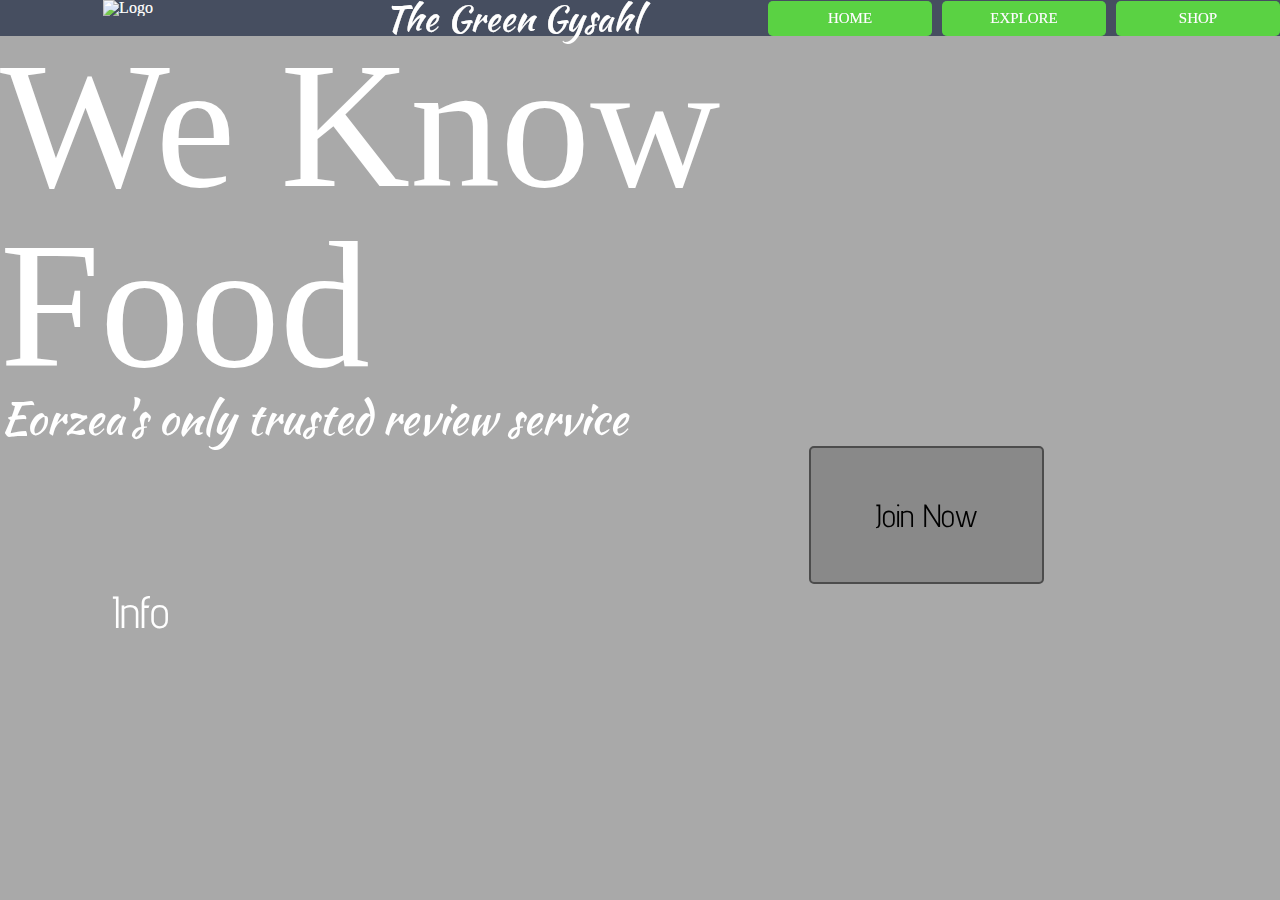
==== commit 2d096ed4: "simple redesign" ====
--- a/index.html
+++ b/index.html
@@ -87,7 +87,8 @@
     <title>The Green Gysahl</title>
     
     
-    <link href="https://fonts.googleapis.com/css?family=Fredericka+the+Great|Josefin+Slab:100|Quicksand" rel="stylesheet">
+    <link href="https://fonts.googleapis.com/css?family=Advent+Pro|Kaushan+Script|Permanent+Marker" rel="stylesheet">
+
     <link rel="stylesheet" href="reset.css">
     <link rel="stylesheet" href="styles.css">
 
@@ -130,6 +131,9 @@
 <body>
     <!-- header? wait isnt nav just fine? Sure! its all up to you, again these HTML tags
         have limited functionality but are useful for seperating out content and groups -->
+    <video autoplay loop muted>
+    <source src="https://player.vimeo.com/external/208845912.hd.mp4?s=2c04fe329c04029926a99943f076c84c6b86bb46&profile_id=119" type="video/mp4">
+  </video>
     <header>
         <nav>
             <!-- notice in-between my nav tags i have 3 DIRECT CHILDREN that lets me have greater control of how these groups are displayed in my nav when i go to style this nav tag later -->
@@ -148,100 +152,21 @@
     <main>
         <!-- so why section our work? well i personally think its great 
         to outline in our mind how content needs to be grouped.  -->
-        <section>
-            <div class="foodGrid">
-                <div class="heroMascot">
-                    <img src="./Assets/CT_Chocobo.png" alt="chocobo mascot">
-                </div>
-                <div class="iconsContainer">
-                    <div class="area-overlap iconsHeader">
-                        <h1>Who we Rate:</h1>
-                    </div>
-                    <div class="foodIcon">
-                        <img class=" swirl-in-fwd"
-                        src="./Assets/Diner-ffxv-mapicon.png" alt="Diner Icon">
-                        <h2 class="bounce-in-bottom">
-                            Diners
-                        </h2>
-                    </div>
-                    <div class="grocerIcon">
-                        <img class=" swirl-in-fwd"
-                        src="./Assets/NoodleWagon-ffxv-mapicon.png" alt="Noodle Wagon Icon">
-                        <h2 class="bounce-in-bottom">
-                            Noodle Wagons
-                        </h2>
-                    </div>
-                    <div class="soupIcon">
-                        <img class=" swirl-in-fwd"
-                        src="./Assets/Grocer-ffxv-mapicon.png" alt="Grocer Icon">
-                        <h2 class="bounce-in-bottom">
-                            Grocers
-                        </h2>
-                    </div>
-                </div>
-                <div class="heroHeadline">
-                    <h1>For the Food Lover and Traveling Adventurer</h1>
-                </div>
+        
+        <section class="heroSection">
+            
+            <div class="heroText">
+                <h1>We Know Food</h1>
+                <h2> Eorzea's only trusted review service</h2>
             </div>
-        </section>
-
-        <section>
-            <div class="communitySection">
-                <h1>World Wide Community</h1>
-                <h2>Connect with Thousands across Eos!</h2>
-                <div class="communityComments">
-                    <!-- heres where the js will generate comments out of an array, and 
-                    then we will use the styles.css to animate the ease-in entrances  -->
-                </div>
+            <div class="CTA">
+                <button> Join Now</button>
             </div>
-        </section>
-        
-        <section>
-            <div class="exploreSection">
-                <div class="exploreHeading">
-                    <h1>Explore and Rate</h1>
-                    <h2>With Tens of Twenty places to go why not visit them all?</h2>
-                    <span>Before the Eternal night falls upon us all.</span>
-                </div>
-                <div class="exploreLocations">
-                    <div class="city">
-                        <img src="./Assets/ff15-altissia.jpg" alt="Image of Altissia">
-                        <h2>Altissia</h2>
-                    </div>
-                    <a href="./index.html">
-                    <h1>Learn More ></h1></a>
-                    <div class="city">
-                        <img src="./Assets/ff15-insomnia.jpg" alt="Image of Insomnia">
-                        <h2>Insomnia</h2>
-                    </div>
-                    <a href="./index.html">
-                    <h1>Learn More ></h1></a>
-                    <div class="city">
-                        <img src="./Assets/FFXV_Tenebrae_Artwork.png" alt="Image of Tenebrae">
-                        <h2>Tenebrae</h2>
-                    </div>
-                    <a href="./index.html">
-                    <h1>Learn More ></h1></a>
-                    <div class="city">          
-                        <img src="./Assets/Gralea-and-Zegnautus-Keep-FFXV.png" alt="Image of Gralea">
-                        <h2>Gralea</h2>
-                    </div>
-                    <a href="./index.html">
-                    <h1>Learn More ></h1></a>
-                    <div class="city">
-                        <img src="./Assets/Lestallum-Artwork2-FFXV.png" alt="Image of Lestallum">
-                        <h2>Lestallum</h2>
-                    </div>
-                    <a href="./index.html">
-                    <h1>Learn More ></h1></a>
-                </div>
+            <div class="more">
+                <a href="">Info</a>
             </div>
         </section>
     </main>
-
-    <footer>
-        © Square Enix all rights reserved
-    </footer>
 </body>
 
 </html>--- a/styles.css
+++ b/styles.css
@@ -1,241 +1,70 @@
 /*
-font-family: 'Fredericka the Great', cursive;
-font-family: 'Josefin Slab', serif;
-font-family: 'Quicksand', sans-serif;
-*/
+
+    font-family: 'Permanent Marker', cursive;
+
+    font-family: 'Kaushan Script', cursive;
+
+    font-family: 'Advent Pro', sans-serif;
+ */
+ * {
+     font-family: 'Advent Pro', sans-serif;
+ }
+h1 {
+    font-family: 'Permanent Marker', cursive;
+}
+h2 {
+    font-family: 'Kaushan Script', cursive;
+}
 body {
-    background-image: url('./Assets/Confetti-Doodles.svg'),
-        linear-gradient(80deg,
-        #2e86de 0%,
-        #0652DD 75%,
-        #10ac84 75%);
-    background-size: contain;
-    background-attachment: fixed;
-    background-blend-mode: overlay;
+    background-color: darkgray;
 }
+header {
+    
+      width: 100%;
+      text-align: center;
+      color: white;
+      transition: .4s;
+      mix-blend-mode: hard-light;
+}
+header:hover {
+  background: #353b48;
 
-h1 {
-    font-size: 3.5rem;
-    font-family: 'Fredericka the Great', cursive;
-}
-
-h2 {
-    font-family: 'Josefin Slab', serif;
-}
-
-p,
-span {
-    font-family: 'Quicksand', sans-serif;
-}
-
-header,
-footer {
-    height: 10vh;
 }
 
 nav {
     display: grid;
     height: 100%;
-    grid-template-columns: 0.5fr 1fr 1fr;
-    grid-template-rows: 1fr;
-    grid-gap: 5px 5px;
-    grid-template-areas: ". . .";
-    background-color: #2f3640;
+    grid-template-columns: .5fr 1fr 1fr;
+    grid-template-areas: 'img title links';
+
 }
-
 nav img {
-    margin-left: 10px;
     height: 100px;
     width: 100px;
-    align-self: center;
-    justify-self: center;
-}
-
-nav span {
-    align-self: center;
-    justify-self: center;
-    font-size: 2em;
-    color: #6ab04c;
-}
-
-nav span,
-nav .navMenu,
-nav li,
-nav a {
-    align-self: center;
-    text-decoration: none;
-}
-
-nav ul {
-    display: grid;
-    height: 100%;
-    grid-template-columns: 1fr 1fr 1fr;
-    grid-template-rows: 1fr;
-    grid-gap: 5px 5px;
-    grid-template-areas: ". . .";
-    list-style-type: none;
-}
-
-.foodGrid {
-    display: grid;
-    height: 100%;
-    grid-template-columns: 1fr 1fr;
-    grid-template-rows: 1fr 1fr;
-    grid-gap: 1px 1px;
-    padding-top: 5em;
-    margin-bottom: 5em;
-    background-image:
-        url("./Assets/heroImg.jpeg"),
-        linear-gradient(20deg, #22a6b3 0%, #686de0 100%);
-    background-position: center;
-    background-attachment: fixed;
-    background-repeat: no-repeat;
-    background-size: cover;
-    background-blend-mode: multiply;
-}
-
-.heroMascot {
-    grid-area: 1 / 1 / 2 / 2;
-    background: linear-gradient(to bottom, #ff7979 0%, #ffbe76 100%);
-    mix-blend-mode: hard-light;
-    align-self: center;
-    justify-self: center;
-    border-radius: 50%;
-}
-
-.iconsContainer {
-    display: grid;
-    grid-area: 1 / 2 / 2 / 3;
-    grid-template-columns: 1fr 1fr 1fr;
-    grid-template-rows: 1fr 1fr;
-    grid-gap: 1px 1px;
-    align-self: center;
-    justify-self: center;
-}
-
-.iconsHeader {
-    grid-area: 1 / 1 / 2 / 4;
-    text-align: center;
-}
-
-.foodIcon {
-    grid-area: 2 / 1 / 3 / 2;
-}
-
-.grocerIcon {
-    grid-area: 2 / 2 / 3 / 3;
-}
-
-.soupIcon {
-    grid-area: 2 / 3 / 3 / 4;
-}
-
-.heroHeadline {
-    grid-area: 2 / 1 / 3 / 3;
-    text-align: center;
+    grid-area: img;
     justify-self: center;
     align-self: center;
 }
+nav ul {
+    display: grid;
+    grid-gap: 10px;
+    grid-template-columns: repeat(auto-fit, minmax(100px, 1fr));
+    align-self: center;
 
-.grocerIcon,
-.soupIcon,
-.foodIcon {
-    display: flex;
-    justify-content: center;
-    text-align: center;
-    align-items: center;
-    flex-direction: column;
-    font-size: 2em;
-}
-
-.heroMascot img {
-    height: 12em;
-    width: 12em;
-}
-
-.foodIcon img,
-.grocerIcon img,
-.soupIcon img {
-    border: 2px solid whitesmoke;
-    border-radius: 50%;
-    height: 100px;
-    width: 100px;
-    align-self: center;
-    justify-self: center;
-    margin-bottom: 15px;
-}
-
-.communitySection {
-    background-image:
-        url("./Assets/Eos-FFXV.png"),
-        linear-gradient(10deg, #6ab04c 0%, #7ed6df 100%);
-    background-position: center;
-    background-size: cover;
-    background-repeat: no-repeat;
-    height: 100vh;
-    background-blend-mode: hard-light;
-    display: flex;
-    justify-content: center;
-    align-items: center;
-    flex-direction: column;
-    opacity: 0.8;
-}
-
-.communitySection h1,
-.communitySection h2 {
-    background-image:
-        url('./Assets/lines.svg'),
-        linear-gradient(40deg, #130f40 0%, #535c68 100%);
-    background-blend-mode: overlay;
-    padding: 20px;
-    border-radius: 20px;
-    text-align: center;
-    margin-top: 5px;
-}
-
-.exploreSection {
-    padding: 3rem;
-    background: linear-gradient(55deg, #eb4d4b 0%, #535c68 100%);
-    opacity: 0.8;
-}
-
-.exploreLocations {
-    display: flex;
-    flex-direction: column;
-}
-
-.city {
-    display: flex;
-    flex-direction: row;
-    height: 55vh;
-}
-
-.city img {
-    height: 75%;
-    width: 75%;
-    margin-top: 2rem;
-}
-
-.city h2 {
-    writing-mode: vertical-rl;
-    font-size: 5rem;
-}
-
-footer {
-    background: #2f3640;
-    background-image: url('./Assets/lines.svg');
-    background-blend-mode: overlay;
-    display: flex;
-    justify-content: center;
-    align-items: center;
 }
 
 nav a {
-    padding: 20px;
+    background: #44bd32;
+    display: block;
+    text-align: center;
+    text-transform: uppercase;
+    font-size: 15px;
+    text-decoration: none;
+    padding: 10px;
     border-radius: 5px;
 }
 
-nav a:hover {
+nav a:hover, .more a:hover {
     animation: shadow-drop-br 0.5s cubic-bezier(0.250, 0.460, 0.450, 0.940) both;
     background: linear-gradient(320deg, #6ab04c 0%, #30336b 100%)
 }
@@ -250,89 +79,75 @@
     }
 }
 
-.exploreLocations a {
-    padding: 2rem;
+nav span {
+    font-family: 'Kaushan Script', cursive;
+    font-size: 4vh;
+    align-self: center;
     justify-self: center;
-    align-self: center;
-    border-radius: 10px;
 }
 
-.exploreLocations a:hover {
-    animation: shadow-pop-br 0.4s cubic-bezier(0.470, 0.000, 0.745, 0.715) both;
+.heroSection {
+    display: grid;
+    height: 100%;
+    grid-template-columns: 2fr 2fr 4fr 1fr;
+    grid-template-rows: repeat(minmax(100px, 2fr));
+    grid-gap: 5px;
+    grid-template-areas:
+        'heroText heroText heroText  .'
+        '. . CTA CTA'
+        'more . . .';
+    mix-blend-mode: luminosity;
 }
 
-@keyframes shadow-pop-br {
-    0% {
-        box-shadow: 0 0 #3e3e3e, 0 0 #3e3e3e, 0 0 #3e3e3e, 0 0 #3e3e3e, 0 0 #3e3e3e, 0 0 #3e3e3e, 0 0 #3e3e3e, 0 0 #3e3e3e;
-        transform: translateX(0) translateY(0);
-    }
+.heroText {
+    
+    grid-area: heroText;
+    align-self: center;
+    justify-self: center;
+}
+.heroText h1 {
+    font-size: 20vh;
 
-    100% {
-        box-shadow: 1px 1px #3e3e3e, 2px 2px #3e3e3e, 3px 3px #3e3e3e, 4px 4px #3e3e3e, 5px 5px #3e3e3e, 6px 6px #3e3e3e, 7px 7px #3e3e3e, 8px 8px #3e3e3e;
-        transform: translateX(-8px) translateY(-8px);
-    }
 }
+.heroText h2 {
+    font-size: 5vh;
+}
+.CTA {
+    grid-area: CTA;
+    align-self: center;
+    justify-self: center;
+}
+.CTA button {
+    padding: 3rem;
+    padding-right: 4rem;
+    padding-left: 4rem;
+    border: 2px solid green;
+    background-color: #44bd32;
+    border-radius: 5px;
+    font-size: 2rem;
+}
+.more {
+    grid-area: more;
+    align-self: center;
+    justify-self: center;
 
-.swirl-in-fwd {
-    animation: swirl-in-fwd 0.6s ease-out 1s both;
+
 }
-
-@keyframes swirl-in-fwd {
-    0% {
-        transform: rotate(-540deg) scale(0);
-        opacity: 0;
-    }
-
-    100% {
-        transform: rotate(0) scale(1);
-        opacity: 1;
-    }
+.more a {
+    align-self: center;
+    justify-self: center;
+    text-align: center;
+    border-radius: 12px;
+    font-size: 5vh;
+    text-decoration: none;
+    padding: 2rem;
 }
-
-.bounce-in-bottom {
-    animation: bounce-in-bottom 1.1s 1.6s both;
+video {
+        position: absolute;
+        top: 0;
+        left: 0;
+        width: 100%;
+        height: 100%;
+        object-fit: cover;
+        object-position: center;
 }
-
-@keyframes bounce-in-bottom {
-    0% {
-        transform: translateY(500px);
-        animation-timing-function: ease-in;
-        opacity: 0;
-    }
-
-    38% {
-        transform: translateY(0);
-        animation-timing-function: ease-out;
-        opacity: 1;
-    }
-
-    55% {
-        transform: translateY(65px);
-        animation-timing-function: ease-in;
-    }
-
-    72% {
-        transform: translateY(0);
-        animation-timing-function: ease-out;
-    }
-
-    81% {
-        transform: translateY(28px);
-        animation-timing-function: ease-in;
-    }
-
-    90% {
-        transform: translateY(0);
-        animation-timing-function: ease-out;
-    }
-
-    95% {
-        transform: translateY(8px);
-        animation-timing-function: ease-in;
-    }
-
-    100% {
-        transform: translateY(0);
-        animation-timing-function: ease-out;
-    }
-}--- a/styles.css
+++ b/styles.css
@@ -1,241 +1,70 @@
 /*
-font-family: 'Fredericka the Great', cursive;
-font-family: 'Josefin Slab', serif;
-font-family: 'Quicksand', sans-serif;
-*/
+
+    font-family: 'Permanent Marker', cursive;
+
+    font-family: 'Kaushan Script', cursive;
+
+    font-family: 'Advent Pro', sans-serif;
+ */
+ * {
+     font-family: 'Advent Pro', sans-serif;
+ }
+h1 {
+    font-family: 'Permanent Marker', cursive;
+}
+h2 {
+    font-family: 'Kaushan Script', cursive;
+}
 body {
-    background-image: url('./Assets/Confetti-Doodles.svg'),
-        linear-gradient(80deg,
-        #2e86de 0%,
-        #0652DD 75%,
-        #10ac84 75%);
-    background-size: contain;
-    background-attachment: fixed;
-    background-blend-mode: overlay;
+    background-color: darkgray;
 }
+header {
+    
+      width: 100%;
+      text-align: center;
+      color: white;
+      transition: .4s;
+      mix-blend-mode: hard-light;
+}
+header:hover {
+  background: #353b48;
 
-h1 {
-    font-size: 3.5rem;
-    font-family: 'Fredericka the Great', cursive;
-}
-
-h2 {
-    font-family: 'Josefin Slab', serif;
-}
-
-p,
-span {
-    font-family: 'Quicksand', sans-serif;
-}
-
-header,
-footer {
-    height: 10vh;
 }
 
 nav {
     display: grid;
     height: 100%;
-    grid-template-columns: 0.5fr 1fr 1fr;
-    grid-template-rows: 1fr;
-    grid-gap: 5px 5px;
-    grid-template-areas: ". . .";
-    background-color: #2f3640;
+    grid-template-columns: .5fr 1fr 1fr;
+    grid-template-areas: 'img title links';
+
 }
-
 nav img {
-    margin-left: 10px;
     height: 100px;
     width: 100px;
-    align-self: center;
-    justify-self: center;
-}
-
-nav span {
-    align-self: center;
-    justify-self: center;
-    font-size: 2em;
-    color: #6ab04c;
-}
-
-nav span,
-nav .navMenu,
-nav li,
-nav a {
-    align-self: center;
-    text-decoration: none;
-}
-
-nav ul {
-    display: grid;
-    height: 100%;
-    grid-template-columns: 1fr 1fr 1fr;
-    grid-template-rows: 1fr;
-    grid-gap: 5px 5px;
-    grid-template-areas: ". . .";
-    list-style-type: none;
-}
-
-.foodGrid {
-    display: grid;
-    height: 100%;
-    grid-template-columns: 1fr 1fr;
-    grid-template-rows: 1fr 1fr;
-    grid-gap: 1px 1px;
-    padding-top: 5em;
-    margin-bottom: 5em;
-    background-image:
-        url("./Assets/heroImg.jpeg"),
-        linear-gradient(20deg, #22a6b3 0%, #686de0 100%);
-    background-position: center;
-    background-attachment: fixed;
-    background-repeat: no-repeat;
-    background-size: cover;
-    background-blend-mode: multiply;
-}
-
-.heroMascot {
-    grid-area: 1 / 1 / 2 / 2;
-    background: linear-gradient(to bottom, #ff7979 0%, #ffbe76 100%);
-    mix-blend-mode: hard-light;
-    align-self: center;
-    justify-self: center;
-    border-radius: 50%;
-}
-
-.iconsContainer {
-    display: grid;
-    grid-area: 1 / 2 / 2 / 3;
-    grid-template-columns: 1fr 1fr 1fr;
-    grid-template-rows: 1fr 1fr;
-    grid-gap: 1px 1px;
-    align-self: center;
-    justify-self: center;
-}
-
-.iconsHeader {
-    grid-area: 1 / 1 / 2 / 4;
-    text-align: center;
-}
-
-.foodIcon {
-    grid-area: 2 / 1 / 3 / 2;
-}
-
-.grocerIcon {
-    grid-area: 2 / 2 / 3 / 3;
-}
-
-.soupIcon {
-    grid-area: 2 / 3 / 3 / 4;
-}
-
-.heroHeadline {
-    grid-area: 2 / 1 / 3 / 3;
-    text-align: center;
+    grid-area: img;
     justify-self: center;
     align-self: center;
 }
+nav ul {
+    display: grid;
+    grid-gap: 10px;
+    grid-template-columns: repeat(auto-fit, minmax(100px, 1fr));
+    align-self: center;
 
-.grocerIcon,
-.soupIcon,
-.foodIcon {
-    display: flex;
-    justify-content: center;
-    text-align: center;
-    align-items: center;
-    flex-direction: column;
-    font-size: 2em;
-}
-
-.heroMascot img {
-    height: 12em;
-    width: 12em;
-}
-
-.foodIcon img,
-.grocerIcon img,
-.soupIcon img {
-    border: 2px solid whitesmoke;
-    border-radius: 50%;
-    height: 100px;
-    width: 100px;
-    align-self: center;
-    justify-self: center;
-    margin-bottom: 15px;
-}
-
-.communitySection {
-    background-image:
-        url("./Assets/Eos-FFXV.png"),
-        linear-gradient(10deg, #6ab04c 0%, #7ed6df 100%);
-    background-position: center;
-    background-size: cover;
-    background-repeat: no-repeat;
-    height: 100vh;
-    background-blend-mode: hard-light;
-    display: flex;
-    justify-content: center;
-    align-items: center;
-    flex-direction: column;
-    opacity: 0.8;
-}
-
-.communitySection h1,
-.communitySection h2 {
-    background-image:
-        url('./Assets/lines.svg'),
-        linear-gradient(40deg, #130f40 0%, #535c68 100%);
-    background-blend-mode: overlay;
-    padding: 20px;
-    border-radius: 20px;
-    text-align: center;
-    margin-top: 5px;
-}
-
-.exploreSection {
-    padding: 3rem;
-    background: linear-gradient(55deg, #eb4d4b 0%, #535c68 100%);
-    opacity: 0.8;
-}
-
-.exploreLocations {
-    display: flex;
-    flex-direction: column;
-}
-
-.city {
-    display: flex;
-    flex-direction: row;
-    height: 55vh;
-}
-
-.city img {
-    height: 75%;
-    width: 75%;
-    margin-top: 2rem;
-}
-
-.city h2 {
-    writing-mode: vertical-rl;
-    font-size: 5rem;
-}
-
-footer {
-    background: #2f3640;
-    background-image: url('./Assets/lines.svg');
-    background-blend-mode: overlay;
-    display: flex;
-    justify-content: center;
-    align-items: center;
 }
 
 nav a {
-    padding: 20px;
+    background: #44bd32;
+    display: block;
+    text-align: center;
+    text-transform: uppercase;
+    font-size: 15px;
+    text-decoration: none;
+    padding: 10px;
     border-radius: 5px;
 }
 
-nav a:hover {
+nav a:hover, .more a:hover {
     animation: shadow-drop-br 0.5s cubic-bezier(0.250, 0.460, 0.450, 0.940) both;
     background: linear-gradient(320deg, #6ab04c 0%, #30336b 100%)
 }
@@ -250,89 +79,75 @@
     }
 }
 
-.exploreLocations a {
-    padding: 2rem;
+nav span {
+    font-family: 'Kaushan Script', cursive;
+    font-size: 4vh;
+    align-self: center;
     justify-self: center;
-    align-self: center;
-    border-radius: 10px;
 }
 
-.exploreLocations a:hover {
-    animation: shadow-pop-br 0.4s cubic-bezier(0.470, 0.000, 0.745, 0.715) both;
+.heroSection {
+    display: grid;
+    height: 100%;
+    grid-template-columns: 2fr 2fr 4fr 1fr;
+    grid-template-rows: repeat(minmax(100px, 2fr));
+    grid-gap: 5px;
+    grid-template-areas:
+        'heroText heroText heroText  .'
+        '. . CTA CTA'
+        'more . . .';
+    mix-blend-mode: luminosity;
 }
 
-@keyframes shadow-pop-br {
-    0% {
-        box-shadow: 0 0 #3e3e3e, 0 0 #3e3e3e, 0 0 #3e3e3e, 0 0 #3e3e3e, 0 0 #3e3e3e, 0 0 #3e3e3e, 0 0 #3e3e3e, 0 0 #3e3e3e;
-        transform: translateX(0) translateY(0);
-    }
+.heroText {
+    
+    grid-area: heroText;
+    align-self: center;
+    justify-self: center;
+}
+.heroText h1 {
+    font-size: 20vh;
 
-    100% {
-        box-shadow: 1px 1px #3e3e3e, 2px 2px #3e3e3e, 3px 3px #3e3e3e, 4px 4px #3e3e3e, 5px 5px #3e3e3e, 6px 6px #3e3e3e, 7px 7px #3e3e3e, 8px 8px #3e3e3e;
-        transform: translateX(-8px) translateY(-8px);
-    }
 }
+.heroText h2 {
+    font-size: 5vh;
+}
+.CTA {
+    grid-area: CTA;
+    align-self: center;
+    justify-self: center;
+}
+.CTA button {
+    padding: 3rem;
+    padding-right: 4rem;
+    padding-left: 4rem;
+    border: 2px solid green;
+    background-color: #44bd32;
+    border-radius: 5px;
+    font-size: 2rem;
+}
+.more {
+    grid-area: more;
+    align-self: center;
+    justify-self: center;
 
-.swirl-in-fwd {
-    animation: swirl-in-fwd 0.6s ease-out 1s both;
+
 }
-
-@keyframes swirl-in-fwd {
-    0% {
-        transform: rotate(-540deg) scale(0);
-        opacity: 0;
-    }
-
-    100% {
-        transform: rotate(0) scale(1);
-        opacity: 1;
-    }
+.more a {
+    align-self: center;
+    justify-self: center;
+    text-align: center;
+    border-radius: 12px;
+    font-size: 5vh;
+    text-decoration: none;
+    padding: 2rem;
 }
-
-.bounce-in-bottom {
-    animation: bounce-in-bottom 1.1s 1.6s both;
+video {
+        position: absolute;
+        top: 0;
+        left: 0;
+        width: 100%;
+        height: 100%;
+        object-fit: cover;
+        object-position: center;
 }
-
-@keyframes bounce-in-bottom {
-    0% {
-        transform: translateY(500px);
-        animation-timing-function: ease-in;
-        opacity: 0;
-    }
-
-    38% {
-        transform: translateY(0);
-        animation-timing-function: ease-out;
-        opacity: 1;
-    }
-
-    55% {
-        transform: translateY(65px);
-        animation-timing-function: ease-in;
-    }
-
-    72% {
-        transform: translateY(0);
-        animation-timing-function: ease-out;
-    }
-
-    81% {
-        transform: translateY(28px);
-        animation-timing-function: ease-in;
-    }
-
-    90% {
-        transform: translateY(0);
-        animation-timing-function: ease-out;
-    }
-
-    95% {
-        transform: translateY(8px);
-        animation-timing-function: ease-in;
-    }
-
-    100% {
-        transform: translateY(0);
-        animation-timing-function: ease-out;
-    }
-}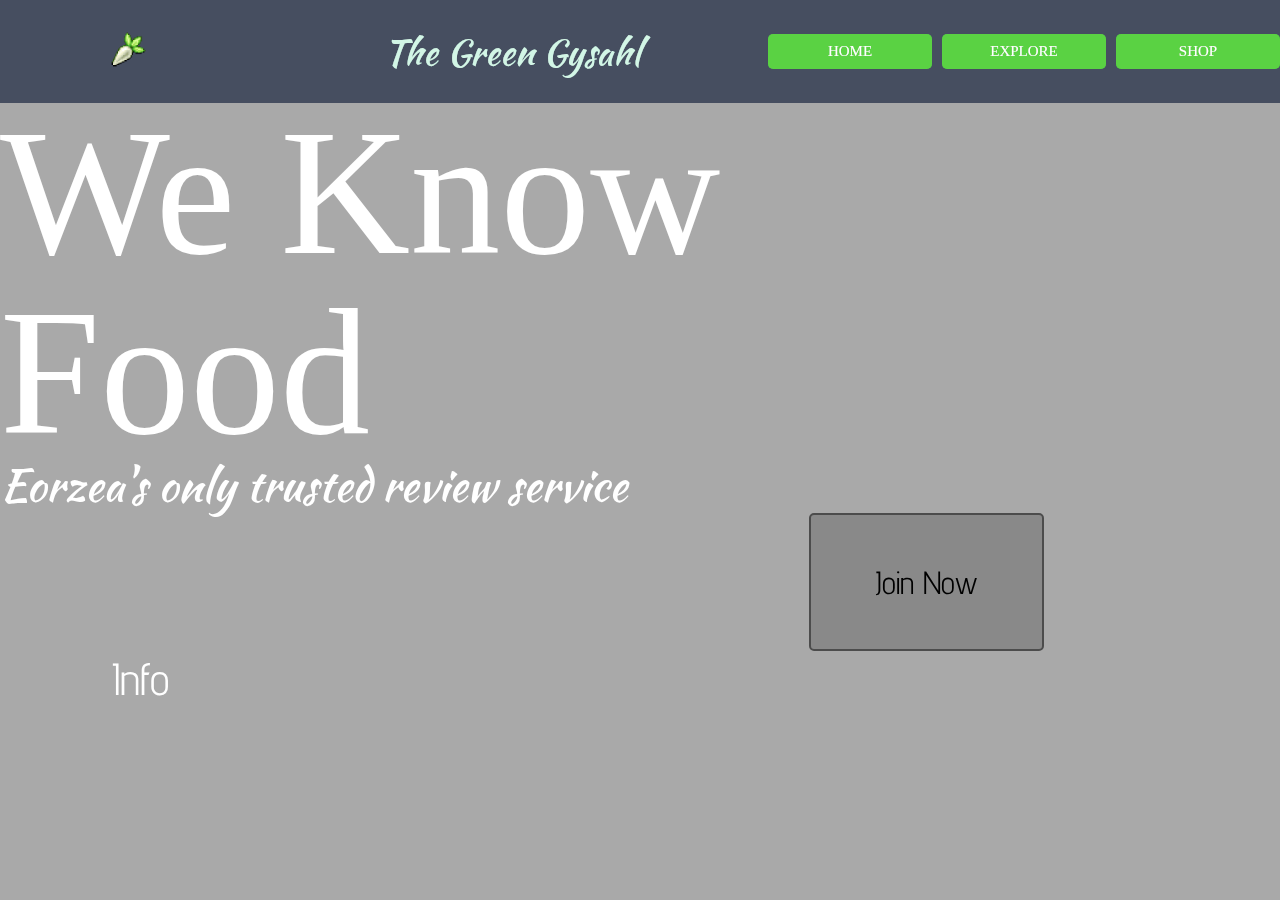
==== commit 81f98c82: "subtle changes" ====
--- a/index.html
+++ b/index.html
@@ -71,7 +71,7 @@
     <!-- linking and preloading all assets/fonts ensuring it loaded faster when the html needs it
     documentation on what this is doing: 
     https://developer.mozilla.org/en-US/docs/Web/HTML/Preloading_content -->
-    <link rel="preload" href="https://fonts.googleapis.com/css?family=Fredericka+the+Great|Josefin+Slab:100|Quicksand" as="style">
+ 
     <link rel="preload" href="styles.css" as="style">
     
     <!-- all the things for our favicon (putting an icon on the tab) -->
--- a/styles.css
+++ b/styles.css
@@ -18,73 +18,7 @@
 body {
     background-color: darkgray;
 }
-header {
-    
-      width: 100%;
-      text-align: center;
-      color: white;
-      transition: .4s;
-      mix-blend-mode: hard-light;
-}
-header:hover {
-  background: #353b48;
 
-}
-
-nav {
-    display: grid;
-    height: 100%;
-    grid-template-columns: .5fr 1fr 1fr;
-    grid-template-areas: 'img title links';
-
-}
-nav img {
-    height: 100px;
-    width: 100px;
-    grid-area: img;
-    justify-self: center;
-    align-self: center;
-}
-nav ul {
-    display: grid;
-    grid-gap: 10px;
-    grid-template-columns: repeat(auto-fit, minmax(100px, 1fr));
-    align-self: center;
-
-}
-
-nav a {
-    background: #44bd32;
-    display: block;
-    text-align: center;
-    text-transform: uppercase;
-    font-size: 15px;
-    text-decoration: none;
-    padding: 10px;
-    border-radius: 5px;
-}
-
-nav a:hover, .more a:hover {
-    animation: shadow-drop-br 0.5s cubic-bezier(0.250, 0.460, 0.450, 0.940) both;
-    background: linear-gradient(320deg, #6ab04c 0%, #30336b 100%)
-}
-
-@keyframes shadow-drop-br {
-    0% {
-        box-shadow: 0 0 0 0 rgba(0, 0, 0, 0);
-    }
-
-    100% {
-        box-shadow: 12px 12px 20px -12px rgba(0, 0, 0, 1);
-    }
-}
-
-nav span {
-    font-family: 'Kaushan Script', cursive;
-    font-size: 4vh;
-    align-self: center;
-    justify-self: center;
-}
 
 .heroSection {
     display: grid;
--- a/styles.css
+++ b/styles.css
@@ -18,73 +18,7 @@
 body {
     background-color: darkgray;
 }
-header {
-    
-      width: 100%;
-      text-align: center;
-      color: white;
-      transition: .4s;
-      mix-blend-mode: hard-light;
-}
-header:hover {
-  background: #353b48;
 
-}
-
-nav {
-    display: grid;
-    height: 100%;
-    grid-template-columns: .5fr 1fr 1fr;
-    grid-template-areas: 'img title links';
-
-}
-nav img {
-    height: 100px;
-    width: 100px;
-    grid-area: img;
-    justify-self: center;
-    align-self: center;
-}
-nav ul {
-    display: grid;
-    grid-gap: 10px;
-    grid-template-columns: repeat(auto-fit, minmax(100px, 1fr));
-    align-self: center;
-
-}
-
-nav a {
-    background: #44bd32;
-    display: block;
-    text-align: center;
-    text-transform: uppercase;
-    font-size: 15px;
-    text-decoration: none;
-    padding: 10px;
-    border-radius: 5px;
-}
-
-nav a:hover, .more a:hover {
-    animation: shadow-drop-br 0.5s cubic-bezier(0.250, 0.460, 0.450, 0.940) both;
-    background: linear-gradient(320deg, #6ab04c 0%, #30336b 100%)
-}
-
-@keyframes shadow-drop-br {
-    0% {
-        box-shadow: 0 0 0 0 rgba(0, 0, 0, 0);
-    }
-
-    100% {
-        box-shadow: 12px 12px 20px -12px rgba(0, 0, 0, 1);
-    }
-}
-
-nav span {
-    font-family: 'Kaushan Script', cursive;
-    font-size: 4vh;
-    align-self: center;
-    justify-self: center;
-}
 
 .heroSection {
     display: grid;
